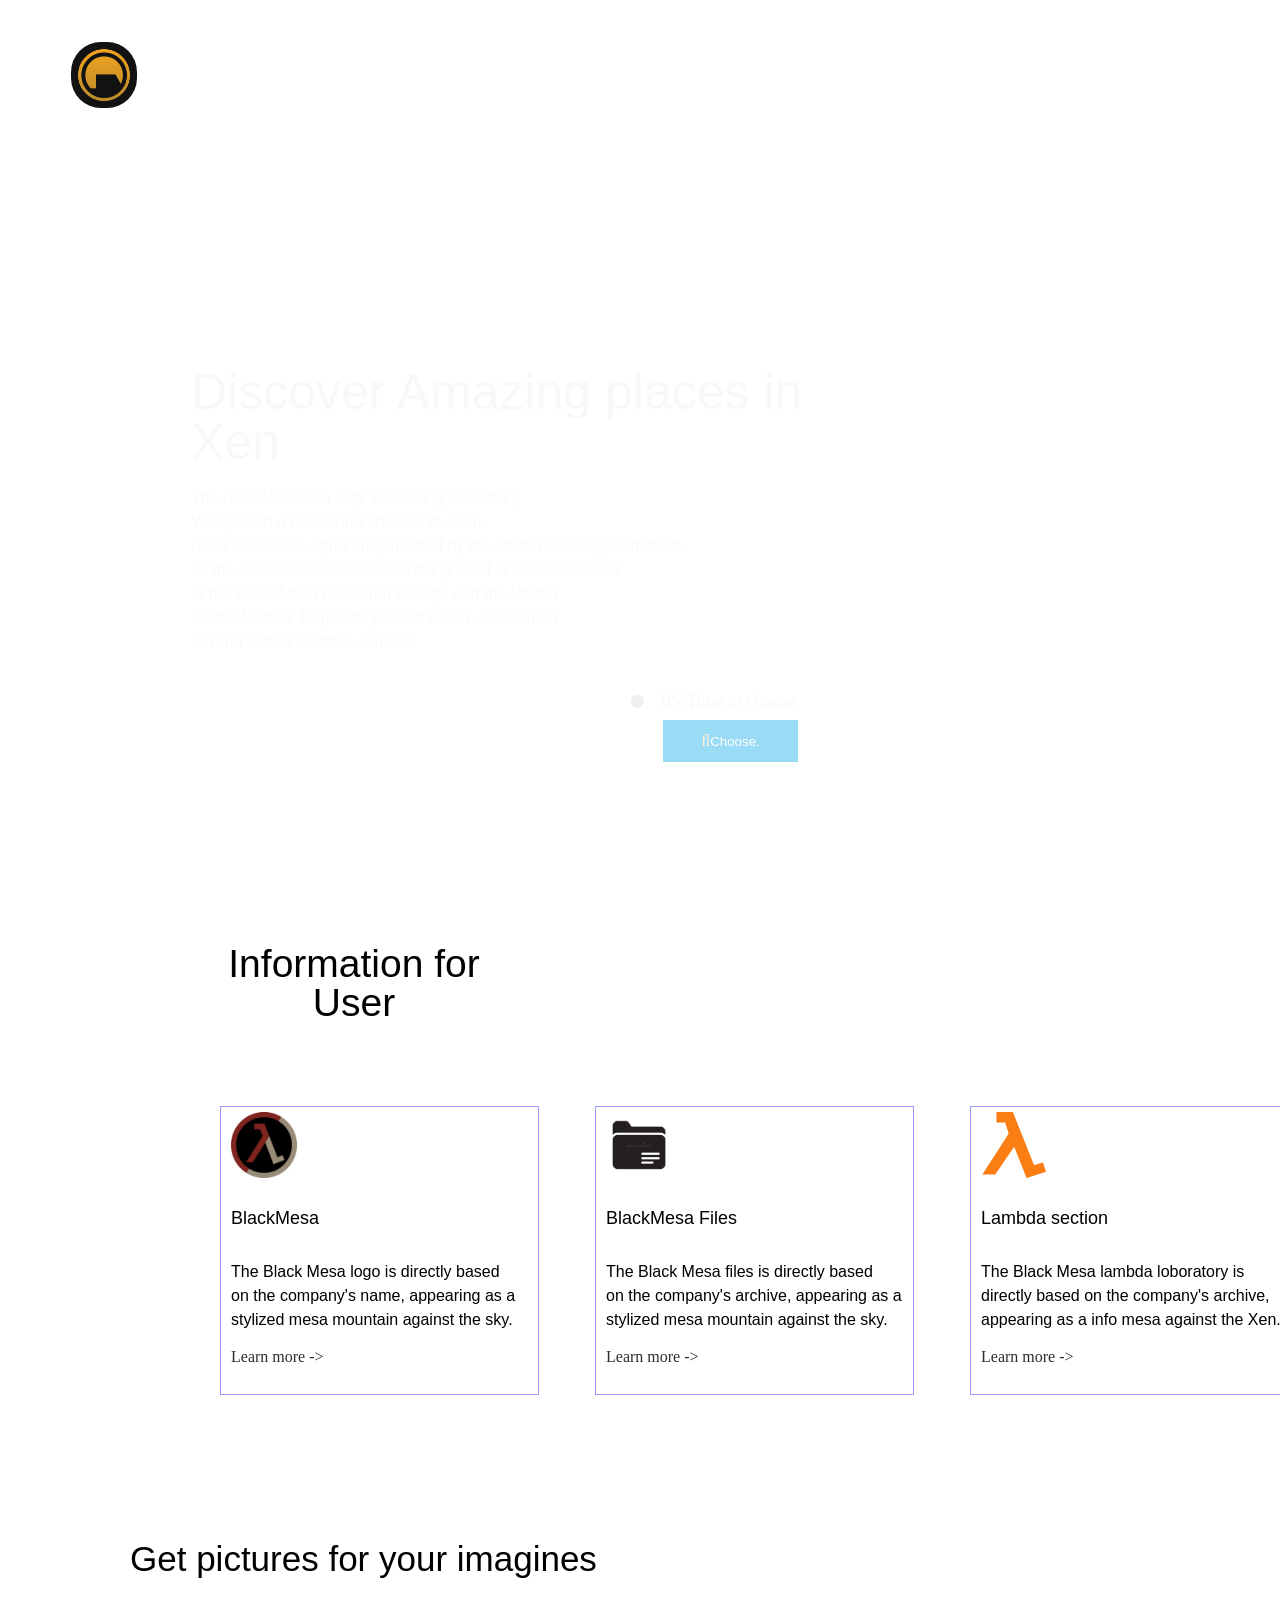
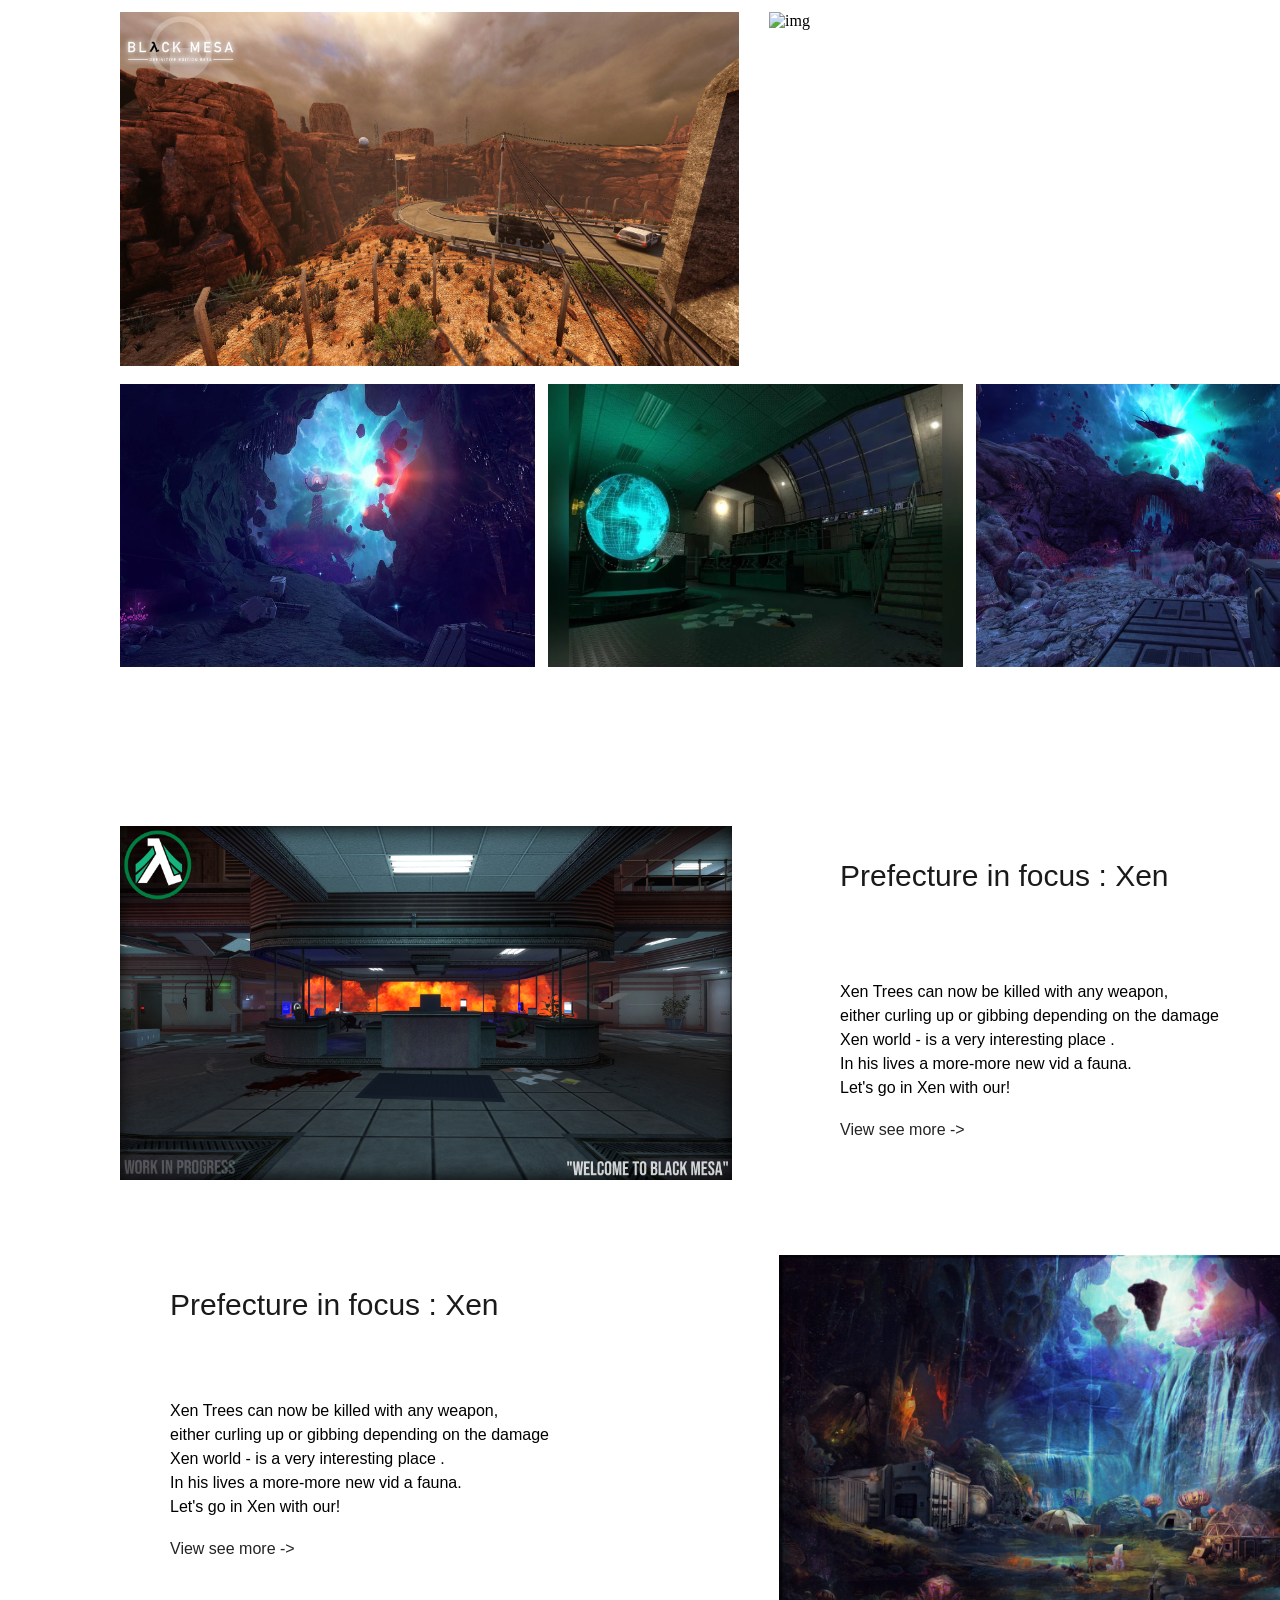
==== index.html @ 0fa14264 "Update index.html" ====
<!DOCTYPE html>
<html lang="en">
<head>
    <base href="index.html">
    <link rel="stylesheet" href="./css/stylee.css">
    <meta charset="UTF-8">
    <meta name="viewport" content="width=device-width, initial-scale=1.0">
    <link rel="icon" href="./img/mesa_icon.ico" type="image/x-icon">
    <link rel="stylesheet" href="./javascript/blackMesa.js">
    <title>BlackMesa</title>
</head>
<body>
    <header class="first_block">
        <div class="top_menu"><!--Top menu container-->
            <img src="./img/mesa_icon.ico" alt="" class="logo_top">
            <a href="#Next_str" class="next_str_1">Articles</a>
            <a href="#Next_str" class="next_str_1">Incedents</a>
            <a href="#Next_str" class="next_str_1">Projects</a>
            <a href="#Next_str" class="next_str_1">Process</a>
        </div>
        <div class="central_text">
            <p class="text_central">Discover Amazing places in<br> Xen<wbr></p>
        </div>
        <div class="pod_text">
            <p class="text_pod">The BlackMesa is a very interesting laboratory.<br>We opened a new world, this world - Xen<br>
            Black Mesa was apparently helmed by the United States government,<br>
             as the Great Seal was seen on the ground of several lobbies<br>
              of the Black Mesa Research Facility, and the United<br>
               States Nuclear Regulatory Commission, as seen on<br>
                several com-link status screens.</p>
        </div>
        <div class="text_search">
            <p class="search_text">It's Time to choose</p>
            <button class="circle" onclick="userChoose()"></button>
        </div>
        <div class="search">
            <form>
            <input type="text" placeholder="Search on BlackMesa...">
            <button type="submit" class="butt">Choose.</button>
            </form>
        </div>
<!--        <button id="openBtn">BM.library</button>
<dialog id="favDialog">
  <form method="dialog">
    <p><label>Password: <input type="text"></label></p>
    <button>Close</button>
  </form>
</dialog>-->
    </header>
    <section class="card">
        <p id="Head_cards">Information for User</p>
        <div class="cards_row">
            <div class="card_1">
                <img src="./img/card_icon_1.jpg" alt="img" class="card_icon_1">
                <h4 class="h4_card">BlackMesa</h4>
                <p class="text_card_1">The Black Mesa logo is directly based<br>
                    on the company's name, appearing as a stylized mesa
                    mountain against the sky.</p>
                    <a href="#discription" class="info_card">Learn more -> </a>
            </div>
               <div class="card_1">
                <img src="./img/card_icon_2.jpg" alt="img" class="card_icon_1">
                <h4 class="h4_card">BlackMesa Files</h4>
                <p class="text_card_1">The Black Mesa files is directly based<br>
                    on the company's archive, appearing as a stylized mesa
                    mountain against the sky.</p>
                    <a href="#next_str_2" class="info_card">Learn more -> </a>
               </div>
                     <div class="card_1">
                        <img src="./img/card_lambda_2.svg" alt="img" class="card_icon_1">
                <h4 class="h4_card">Lambda section</h4>
                <p class="text_card_1">The Black Mesa lambda loboratory is directly based
                    on the company's archive, <br>appearing as a info mesa
                     against the Xen.</p>
                     <a href="#galery_blackmesa" class="info_card">Learn more -> </a>
            </div>
        </div>
    </section>
    <section id="galery_blackmesa">
        <p class="head_galery">Get pictures for your imagines</p>
        <a href="#more" class="see_more">See more -></a>
        <div class="img_head">
            <img src="./img/galery_black_1.jpg" alt="img" class="hed_img">
            <img src="./img/galery_black_mesa_3.jpg" alt="img" class="hed_img">
        </div>
        <div class="bottom_img">
            <img src="./img/galery_xen.jpg" alt="img" class="bott_img">
                <img src="./img/galery_mesa_2.jpg" alt="img" class="bott_img">
                    <img src="./img/galery_xen_3.jpg" alt="img" class="bott_img">
        </div>
    </section>
    <section id="discription">
        <div class="head_discr">
            <img src="./img/discr_pict.jpg" alt="img" class="discr_pict">
            <div class="disr_head">
                <p class="head_head">Prefecture in focus : Xen</p>
                <p class="discription">Xen Trees can now be killed with any weapon,<br> either curling up or gibbing depending on the damage<br>Xen  world - is a  very interesting place .<br>In his  lives a more-more  new vid a fauna.<br>Let's go in Xen with our!</p>
                <a href="" class="view_img">View see more -></a>
            </div>
        </div>
        <div class="discr_bot">
                <div class="disr_head">
                <p class="head_head_2">Prefecture in focus : Xen</p>
                <p class="discription_2">Xen Trees can now be killed with any weapon,<br> either curling up or gibbing depending on the damage<br>Xen  world - is a  very interesting place .<br>In his  lives a more-more  new vid a fauna.<br>Let's go in Xen with our!</p>
                <a href="" class="view_img_2">View see more -></a>
            </div>
            <img src="./img/discr_bottom.jpg" alt="img" class="discr_pict">
            </div>
    </section>
   <!-- <script>
  const dialog = document.getElementById('favDialog');
  document.getElementById('openBtn').onclick = () => dialog.showModal();
</script>-->
</body>

</html>
---- css/stylee.css ----
/*html{
    max-width: 1440px;
    max-height: 962px;
}*/
html{     /*Эта конструкция ниже очень важна и всегда одинакова, всегда ее нужно писать*/
    box-sizing: border-box;
    scroll-behavior: smooth;
}
body{
    max-width: 1500px;
    max-height: 962px;
    margin: 0px auto;
    scroll-behavior: smooth;
}
.first_block{
    background-image: url(/html/img/black_mesa_2.jpg);
    background-size: 120% ;
    background-position:center ;
    min-width: /*1500px*/100%;
    min-height: 962px;
    margin: 0 auto;
    padding: 0 auto;
}
.top_menu{
    min-width: 1060px;
    max-width: 1060px;
    min-height: 31px;
    max-height: 1060px;
    padding-top: 56px;
    padding-left: 191px;
    display: grid;
    grid-template-columns: repeat(6, 1fr);
    gap: 0.1px;
}
.next_str_1{
    position: relative;
    left: 380px;
    width: 10px;
    height: 24px;
    font: Lato;
    font-weight: 400;
    font-size: 18px;
    line-height: 24px;
    letter-spacing: 0px;
    font-family: Arial, Helvetica, sans-serif;
    color: white;
    text-decoration: none;
    display: inline-block;  
    transition: transform 0.3s ease;
}
.next_str_1:hover{
    transform: scale(1.2);
    font-size: 20px;
}
.logo_top{
    width: 66px;
    height: 66px;
    position: relative;
    right:120px;
    bottom: 14px;
    border-radius: 30px;
    display: inline-block;  
    transition: transform 0.3s ease;
}
.logo_top:hover{
    width: 66px;
    height: 66px;
    border-radius: 30px;
    display: inline-block;
    transform: scale(1.2);
}
.central_text{
    max-width: 619px;
    max-height: 121px;
    min-width: 619px;
    min-height: 121px;
    padding-left: 191px;
    text-align: left;
    padding-top: 195px;
}
.text_central{
    font-family: Arial, Helvetica, sans-serif;
    color: rgba(245, 245, 245, 0.705);
    font-weight: 500;
    font-size: 50px;
    line-height: 100%;
    letter-spacing: 0px;
}
.pod_text{
    max-width: 546px;
    max-height: 72px;
    min-width: 546px;
    min-height: 72px;
    padding-left: 191px;
    padding-top: 32px;
    text-align: left;
}
.text_pod{
    font-family: Arial, Helvetica, sans-serif;
    color: rgba(245, 245, 245, 0.534);
    font-weight: 400px;
    font-size: 16px;
    line-height: 24px;
    letter-spacing: 0px;
}
.text_search{
    max-width: 297px;
    max-height: 49px;
    min-width: 297px;
    min-height: 49px;
    padding-left: 580px;
    padding-top: 169px;
}
.search_text{
    color: rgba(245, 245, 245, 0.747);
    font-family: Cambria, Cochin, Georgia, Times, 'Times New Roman', serif;
    font-size: 18px;
    line-height: 24px;
    letter-spacing: 0px;
    text-align: center;
    bottom: 40px;
    position: relative;
}
.circle{
    width: 15px;
    height: 15px;
    border: solid 0.1px;
    border-radius:50% ;
    border-color: white;
    text-align: left;
    position: relative;
    z-index: 0;
    bottom: 78px;
    left: 50px;
}

.search{
    max-width: 200px;
    max-height: 68px;
    min-height: 68px;
    min-width: 200px;
    position: relative;
    padding-left:627px;
    bottom: 40px;
}




form {
  position: relative;
  width: 171px;
  height: 58px;
}
input {
  height: 42px;
  width: 0;
  padding: 0 42px 0 15px;
  border: none;
  border-bottom: 2px solid transparent;
  outline: none;
  background: transparent;
  transition: .4s cubic-bezier(0, 0.8, 0, 1);
  position: absolute;
  top: 0;
  right: 40px;
  z-index: 2;
}
input:focus {
  margin-right: 95px;
  width: 300px;
  z-index: 1;
  border-bottom: 2px solid #F9F0DA;
  background-color: rgba(255, 255, 255, 0.74);
  box-shadow: 0px 8px 16px 0px rgba(0, 1, 59, 0.664);
}
.butt{
  background: #00a4e565;
  border: none;
  height: 42px;
  width: 135px;
  position: absolute;
  top: 0;
  right: 0;
  cursor: pointer;
  color: white;
  font-weight: 200;
}
.butt:before {
  content: "\f002";
  font-family: FontAwesome;
  font-size: 16px;
  color: #F9F0DA;
}
.card{
    max-width: 1262px;
    max-height: 655px;
    min-width: 1262px;
    min-height: 655px;
    position: relative;
    z-index: 1;
    bottom: 150px;
    left: 120px;
    background-color:white;
}
#Head_cards{
    max-width: 270px;
    max-height: 42px;
    min-width: 270px;
    min-height: 42px;
    color: black;
    padding-top: 93px;
    padding-left: 99px;
    font-family:Arial, Helvetica, sans-serif;
    font-weight: 500;
    font-size: 39px;
    line-height: 100%;
    letter-spacing: 0px;
    text-align: center;
}
.cards_row{
    max-width: 1062px;
    max-height: 287px;
    min-width: 1062px;
    min-height: 287px;
    background-color: white;
    margin-top: 120px;
    margin-left: 100px;
    display: grid;
    grid-template-columns: repeat(3, 1fr);
    gap: 56px;
}
.card_1{
    border: solid 1px rgba(0, 0, 255, 0.397);
    max-width: 317px;
    max-height: 287px;
    min-width: 317px;
    min-height: 287px;
    background-color:rgba(255, 255, 255, 0.89);
}
.card_icon_1{
    max-width: 66px;
    max-height: 66px;
    min-width: 66px;
    min-height: 66px;
    padding-left: 10px;
    padding-top: 5px;
}
.h4_card{
    max-width: 154px;
    max-height: 24px;
    min-width: 154px;
    min-height: 24px;
    font-family: 'Lucida Sans', 'Lucida Sans Regular', 'Lucida Grande', 'Lucida Sans Unicode', Geneva, Verdana, sans-serif;
    font-weight: 500;
    padding-left: 10px;
    font-size: 18px;
    line-height: 24px;
    letter-spacing: 0px;
}
.text_card_1{
    max-width: 317px;
    max-height: 72px;
    padding-top: 6px;
    padding-left: 10px;
    font-family: Arial, Helvetica, sans-serif;
    font-weight: 400;
    font-size: 16px;
    line-height: 24px;
    letter-spacing: 0px;
}
.info_card{
    text-decoration: none;
    max-width: 102px;
    max-height: 24px;
    min-width: 102px;
    min-height: 24px;
    padding-left: 10px;
    color: rgba(0, 0, 0, 0.822);
}
#galery_blackmesa{
    max-width: 1264px;
    max-height: 735px;
    min-width: 1264px;
    min-height: 735px;
    background-color: white;
    margin-left: 120px;
    position: relative;
    bottom: 160px;
}
.head_galery{
    padding-top: 10px;
    padding-left: 10px;
    max-width: 857px;
    max-height: 42px;
    min-width: 457px;
    min-height: 42px;
    font-family: Arial, Helvetica, sans-serif;
    font-weight: 500;
    font-size: 35px;
    line-height: 100%;
    letter-spacing: 0px;
}
.see_more{
    padding-left: 1170px;
    position: relative;
    bottom: 60px;
    text-decoration: none;
    color: rgb(43, 43, 43);
    max-width: 131px;
    min-height: 24px;
    max-height: 24px;
    min-width: 131px;
    font-family: 'Lucida Sans', 'Lucida Sans Regular', 'Lucida Grande', 'Lucida Sans Unicode', Geneva, Verdana, sans-serif;
    font-weight: 400;
    font-size: 16px;
    line-height: 24px;
    letter-spacing: 0px;
}
.img_head{
    position: relative;
    bottom: 30px;
    max-width: 1248px;
    max-height: 354px;
    min-width: 1248px;
    min-height: 354px;
    background-color: white;
    display: grid;
    grid-template-columns: repeat(2, 1fr);
    gap: 30px;
}
.hed_img{
    max-width: 619px;
    max-height: 354px;
    min-width: 619px;
    min-height: 354px;

}
.bottom_img{
    bottom: 12px;
    position: relative;
    max-width: 1248px;
    max-height: 283px;
    min-width: 1248px;
    min-height: 283px;
    background-color: white;
    display: grid;
    grid-template-columns: repeat(3, 1fr);
    gap: 13px;
}
.bott_img{
    max-width: 415px;
    max-height: 283px;
    min-width: 415px;
    min-height: 283px;
}
#discription{
    background-color: white;
    max-width: 1271px;
    max-height: 785px;
    min-width: 1271px;
    min-height: 785px;
    margin-left: 120px;
}
.head_discr{
    max-width: 1271px;
    max-height: 354px;
    min-width: 1224px;
    min-height: 354px;
    background-color: white;
    display: grid;
    grid-template-columns: repeat(2,1fr);
    gap: 108px;
}
.discr_pict{
    max-width: 612px;
    max-height: 354px;
    min-width: 612px;
    min-height: 354px;
}
.discr_head{
    max-width: 612px;
    min-height: 354px;
    max-height: 354px;
    min-width: 612px;
}
.head_head{
    max-width: 357px;
    min-width: 357px;
    max-height: 40px;
    min-height: 40px;
    font-family: Arial, Helvetica, sans-serif;
    font-weight: 500;
    font-size: 30px;
    line-height: 40px;
    letter-spacing: 0px;
    color: rgba(0, 0, 0, 0.897);
}
.discription{
    max-width: 519px;
    min-width: 519px;
    max-height: 72px;
    min-height: 72px;
    font-weight: 400;
    font-family: Arial, Helvetica, sans-serif;
    font-size: 16px;
    line-height: 24px;
    letter-spacing: 0px;
    padding-top: 54px;
}
.view_img{
    position: relative;
    top: 50px;
    text-decoration: none;
    color: rgb(36, 36, 36);
    font-family: 'Lucida Sans', 'Lucida Sans Regular', 'Lucida Grande', 'Lucida Sans Unicode', Geneva, Verdana, sans-serif;
    max-width: 144px;
    max-height: 24px;
    min-width: 144px;
    min-height: 24px;
    font-weight: 400;
    font-size: 16px;
    line-height: 24px;
    letter-spacing: 0px;
}
.discr_bot{
    background-color: white;
    max-width: 1271px;
    max-height: 354px;
    min-width: 1271px;
    min-height: 354px;
    display: grid;
    grid-template-columns: repeat(2,1fr);
    gap: 108px;
    margin-top: 75px;    
}
.head_head_2{
    max-width: 357px;
    min-width: 357px;
    max-height: 40px;
    min-height: 40px;
    font-family: Arial, Helvetica, sans-serif;
    font-weight: 500;
    font-size: 30px;
    line-height: 40px;
    letter-spacing: 0px;
    color: rgba(0, 0, 0, 0.897);
    padding-left: 50px;
}
.discription_2{
    max-width: 519px;
    min-width: 519px;
    max-height: 72px;
    min-height: 72px;
    font-weight: 400;
    font-family: Arial, Helvetica, sans-serif;
    font-size: 16px;
    line-height: 24px;
    letter-spacing: 0px;
    padding-top: 44px;
    position: relative;
    left: 50px;
}
.view_img_2{
    padding-left: 50px;
    position: relative;
    top: 50px;
    text-decoration: none;
    color: rgb(36, 36, 36);
    font-family: 'Lucida Sans', 'Lucida Sans Regular', 'Lucida Grande', 'Lucida Sans Unicode', Geneva, Verdana, sans-serif;
    max-width: 144px;
    max-height: 24px;
    min-width: 144px;
    min-height: 24px;
    font-weight: 400;
    font-size: 16px;
    line-height: 24px;
    letter-spacing: 0px;
}
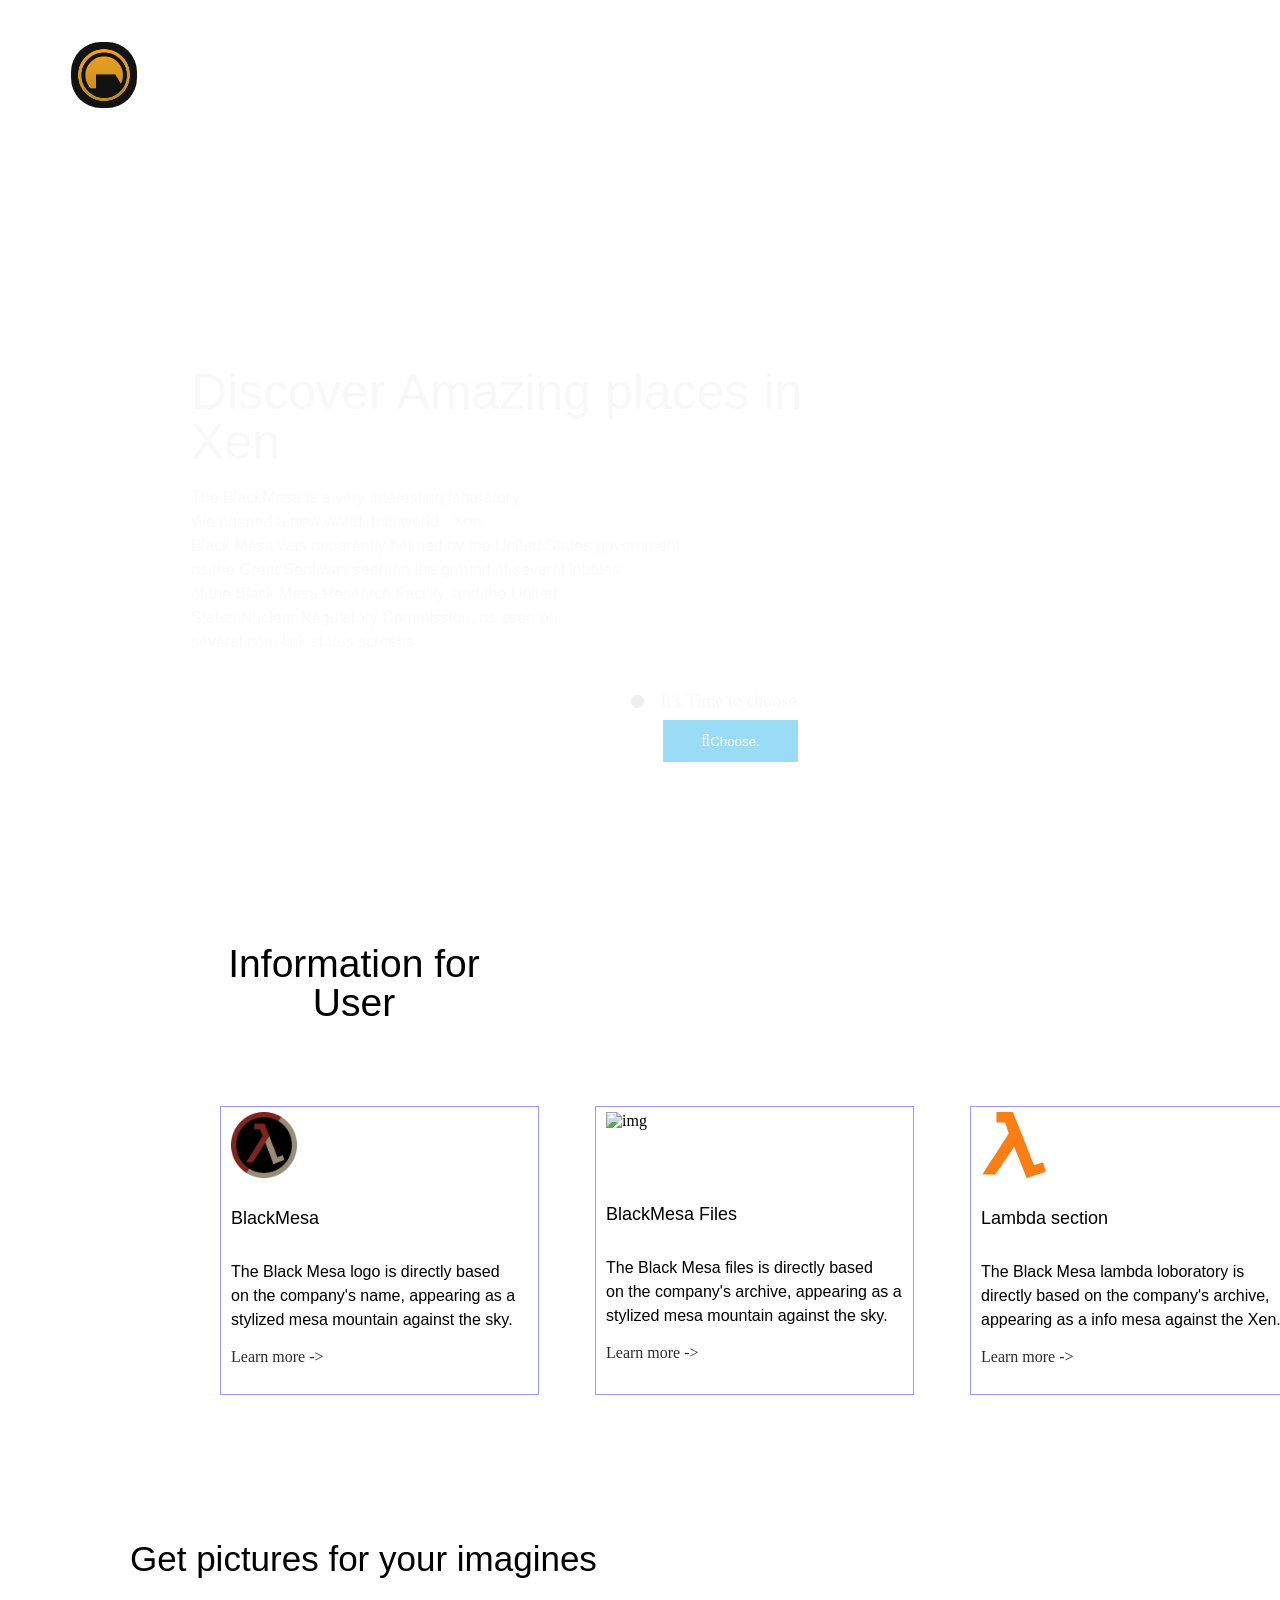
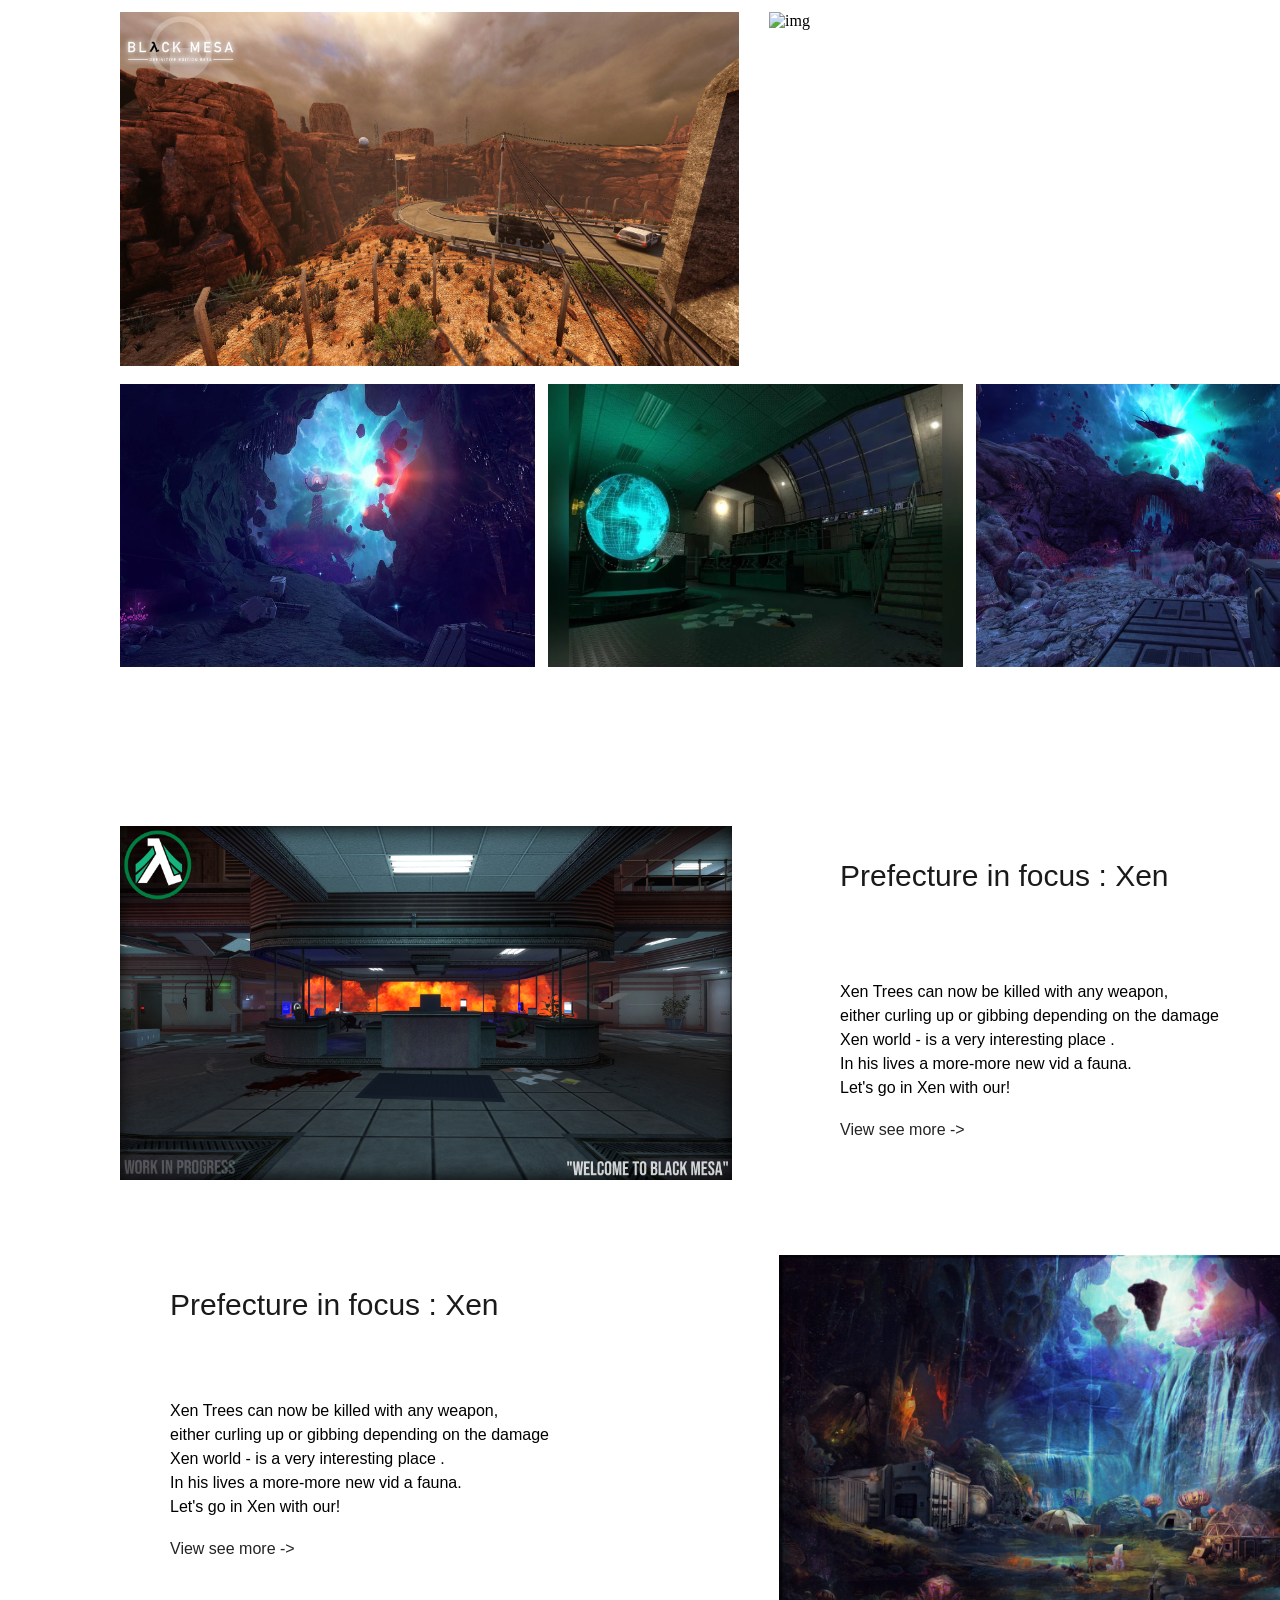
==== commit d25b42c3: "Update index.html" ====
--- a/index.html
+++ b/index.html
@@ -51,7 +51,7 @@
         <p id="Head_cards">Information for User</p>
         <div class="cards_row">
             <div class="card_1">
-                <img src="./img/card_icon_1.jpg" alt="img" class="card_icon_1">
+                <img src="/img/card_icon_1.jpg" alt="img" class="card_icon_1">
                 <h4 class="h4_card">BlackMesa</h4>
                 <p class="text_card_1">The Black Mesa logo is directly based<br>
                     on the company's name, appearing as a stylized mesa
@@ -59,7 +59,7 @@
                     <a href="#discription" class="info_card">Learn more -> </a>
             </div>
                <div class="card_1">
-                <img src="./img/card_icon_2.jpg" alt="img" class="card_icon_1">
+                <img src="./card_icon_2.jpg" alt="img" class="card_icon_1">
                 <h4 class="h4_card">BlackMesa Files</h4>
                 <p class="text_card_1">The Black Mesa files is directly based<br>
                     on the company's archive, appearing as a stylized mesa
@@ -114,3 +114,5 @@
 </body>
 
 </html>
+
+
--- a/css/stylee.css
+++ b/css/stylee.css
@@ -13,7 +13,7 @@
     scroll-behavior: smooth;
 }
 .first_block{
-    background-image: url(/html/img/black_mesa_2.jpg);
+    background-image: url(./img/black_mesa_2.jpg);
     background-size: 120% ;
     background-position:center ;
     min-width: /*1500px*/100%;
@@ -476,4 +476,5 @@
     font-size: 16px;
     line-height: 24px;
     letter-spacing: 0px;
-}+
+}
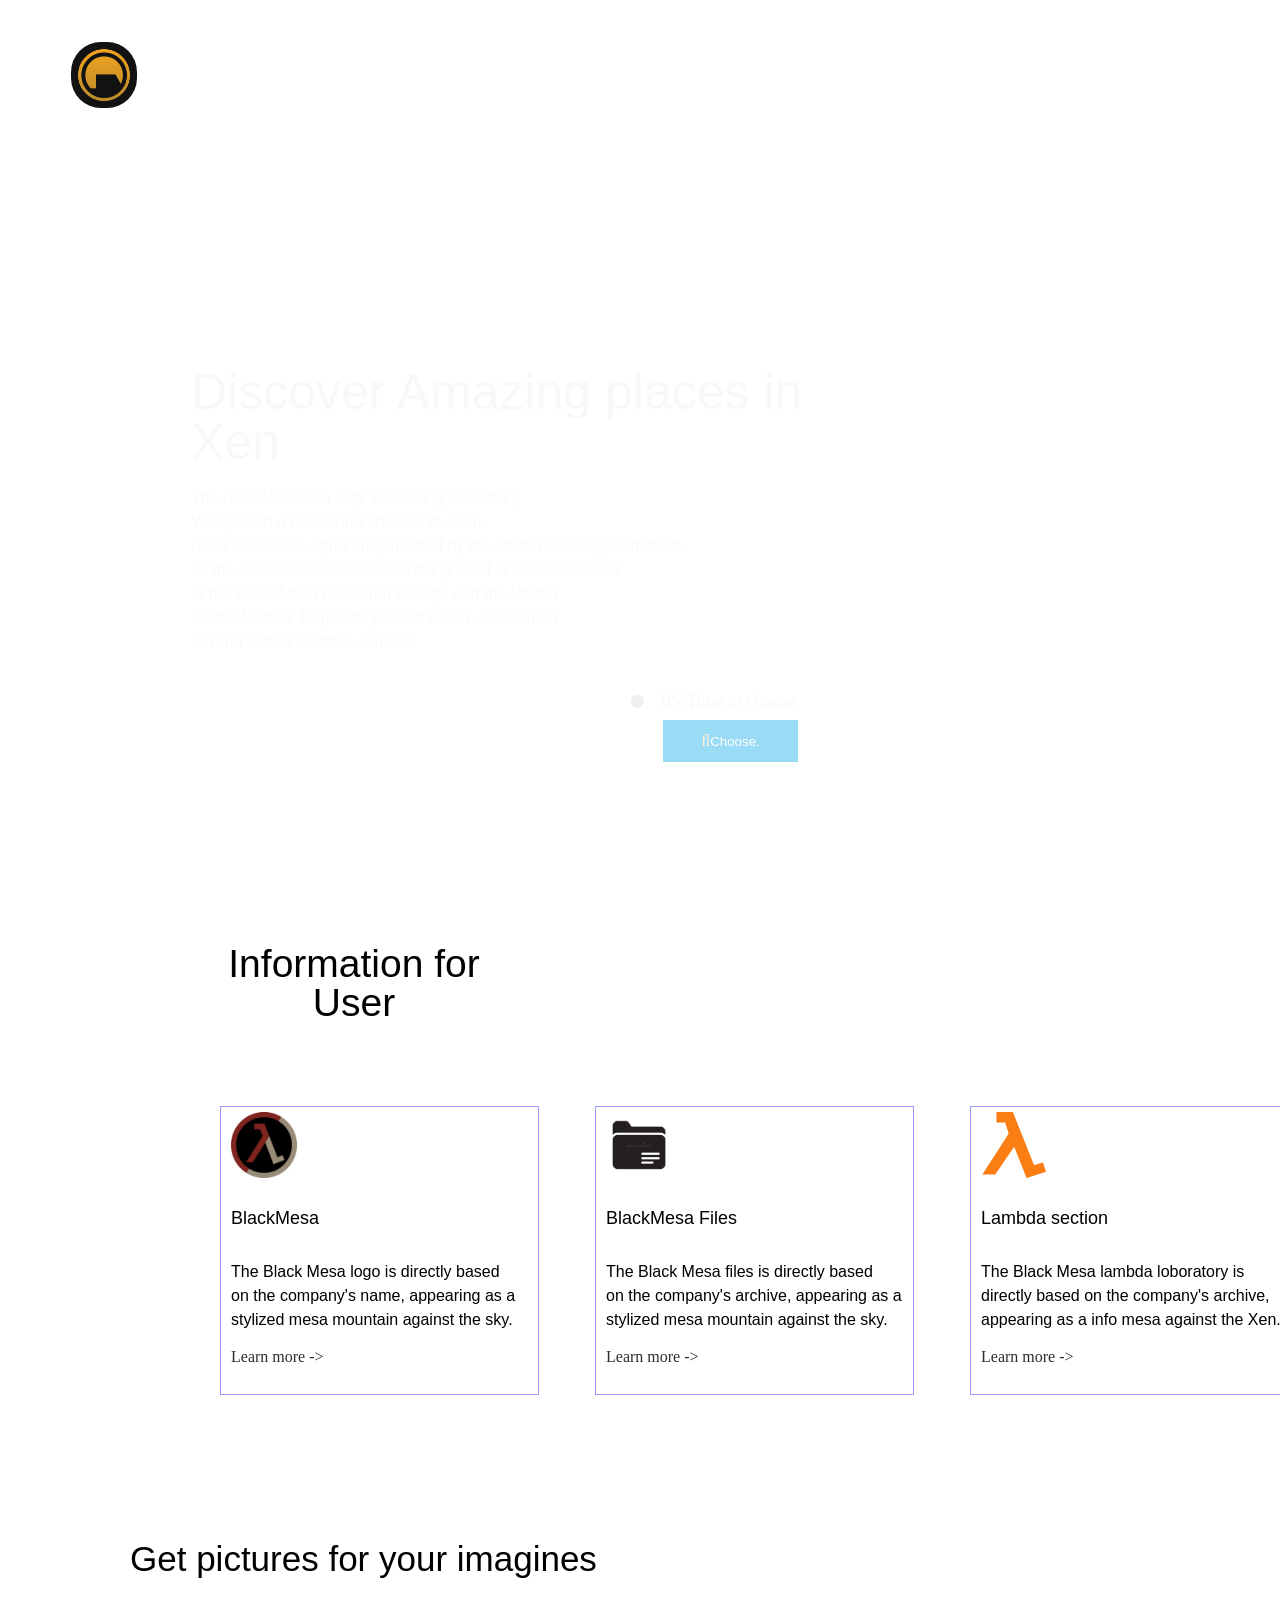
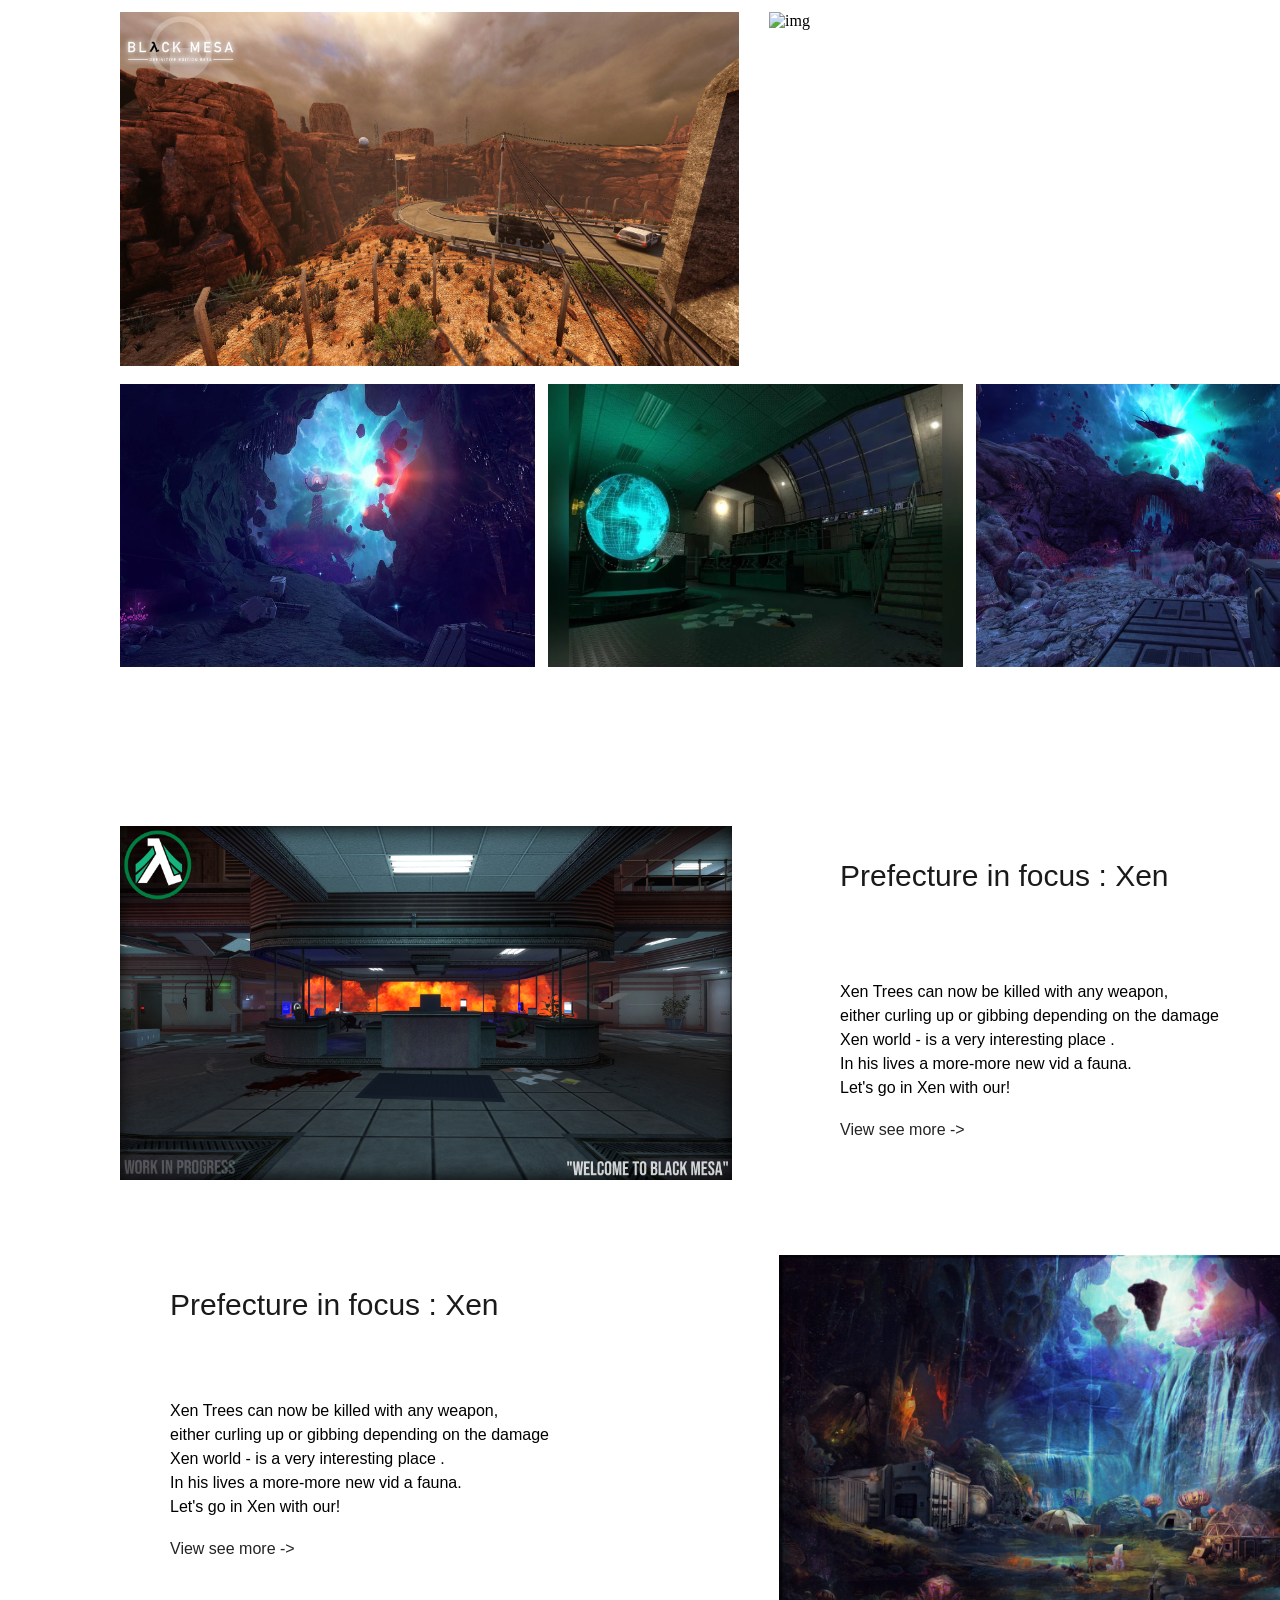
==== commit a9ce7584: "Update index.html" ====
--- a/index.html
+++ b/index.html
@@ -51,7 +51,7 @@
         <p id="Head_cards">Information for User</p>
         <div class="cards_row">
             <div class="card_1">
-                <img src="/img/card_icon_1.jpg" alt="img" class="card_icon_1">
+                <img src="./img/card_icon_1.jpg" alt="img" class="card_icon_1">
                 <h4 class="h4_card">BlackMesa</h4>
                 <p class="text_card_1">The Black Mesa logo is directly based<br>
                     on the company's name, appearing as a stylized mesa
@@ -59,7 +59,7 @@
                     <a href="#discription" class="info_card">Learn more -> </a>
             </div>
                <div class="card_1">
-                <img src="./card_icon_2.jpg" alt="img" class="card_icon_1">
+                <img src="./img/card_icon_2.jpg" alt="img" class="card_icon_1">
                 <h4 class="h4_card">BlackMesa Files</h4>
                 <p class="text_card_1">The Black Mesa files is directly based<br>
                     on the company's archive, appearing as a stylized mesa
@@ -116,3 +116,4 @@
 </html>
 
 
+
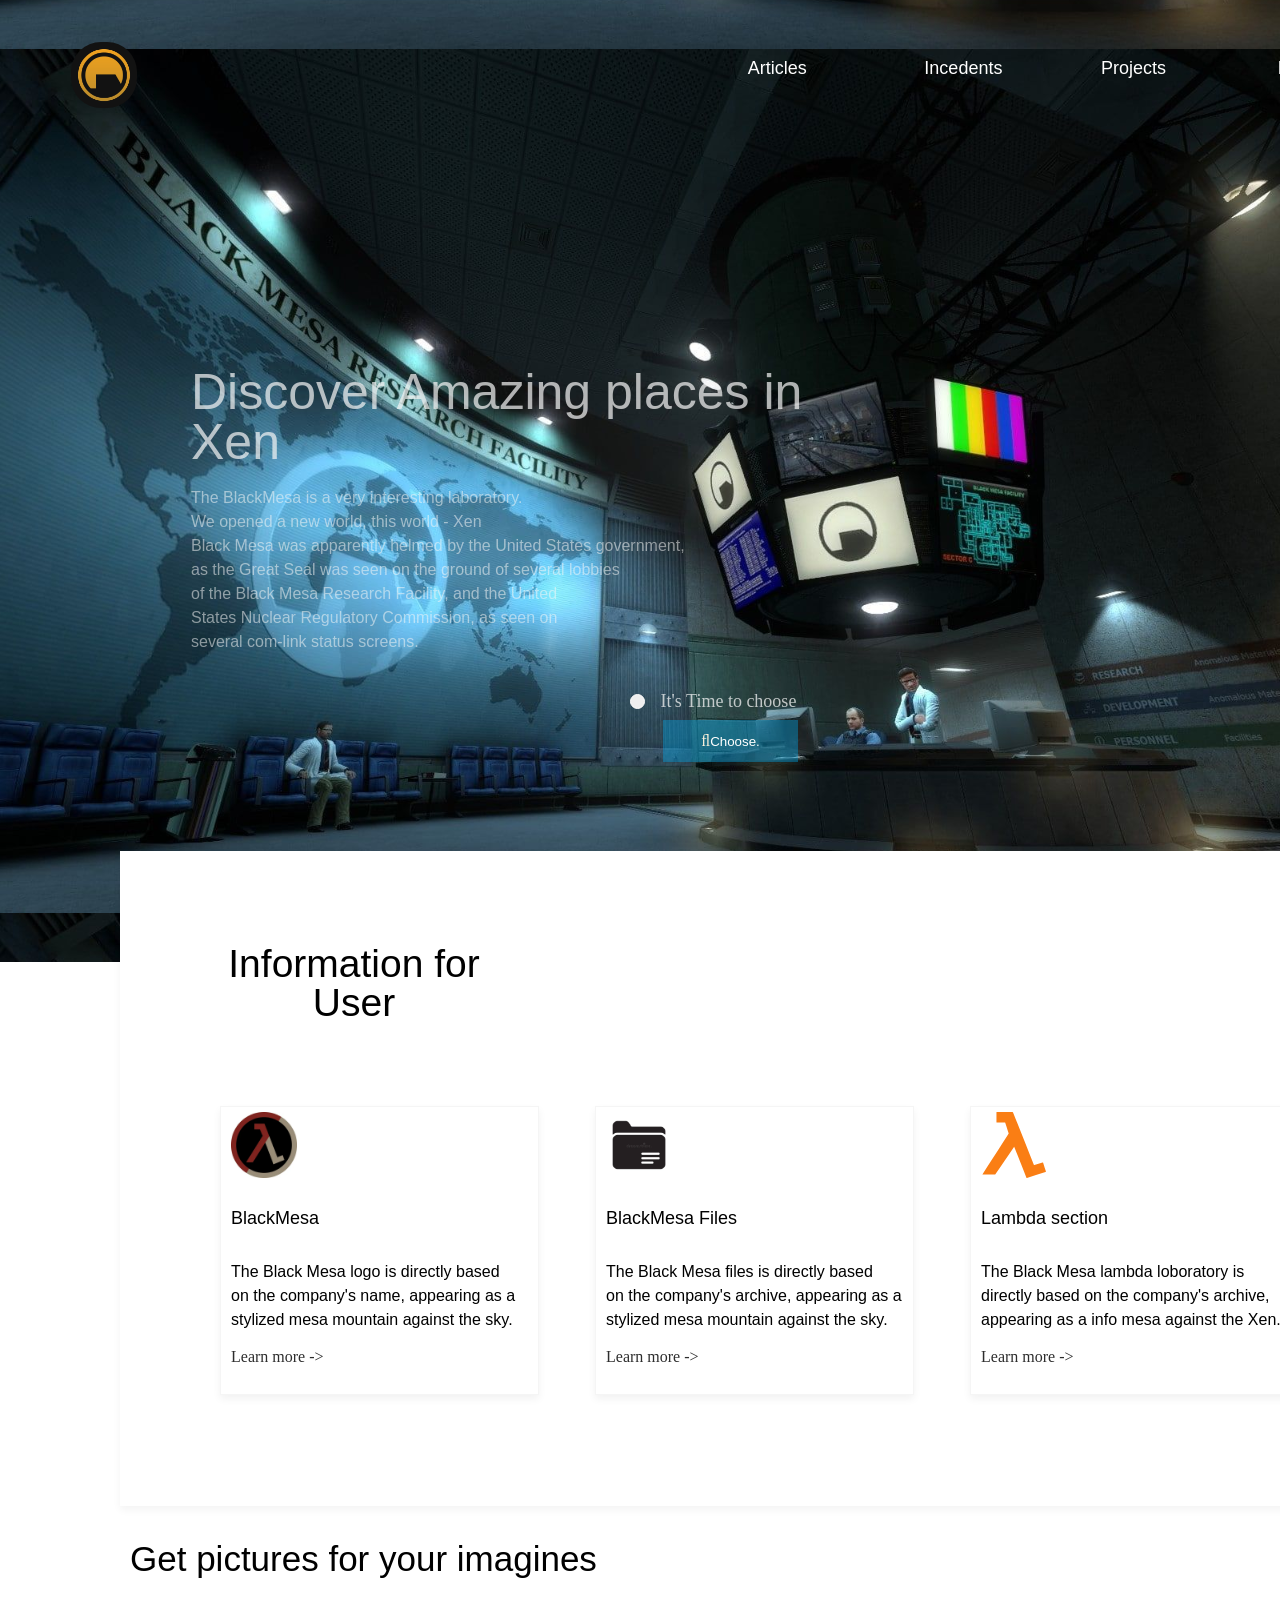
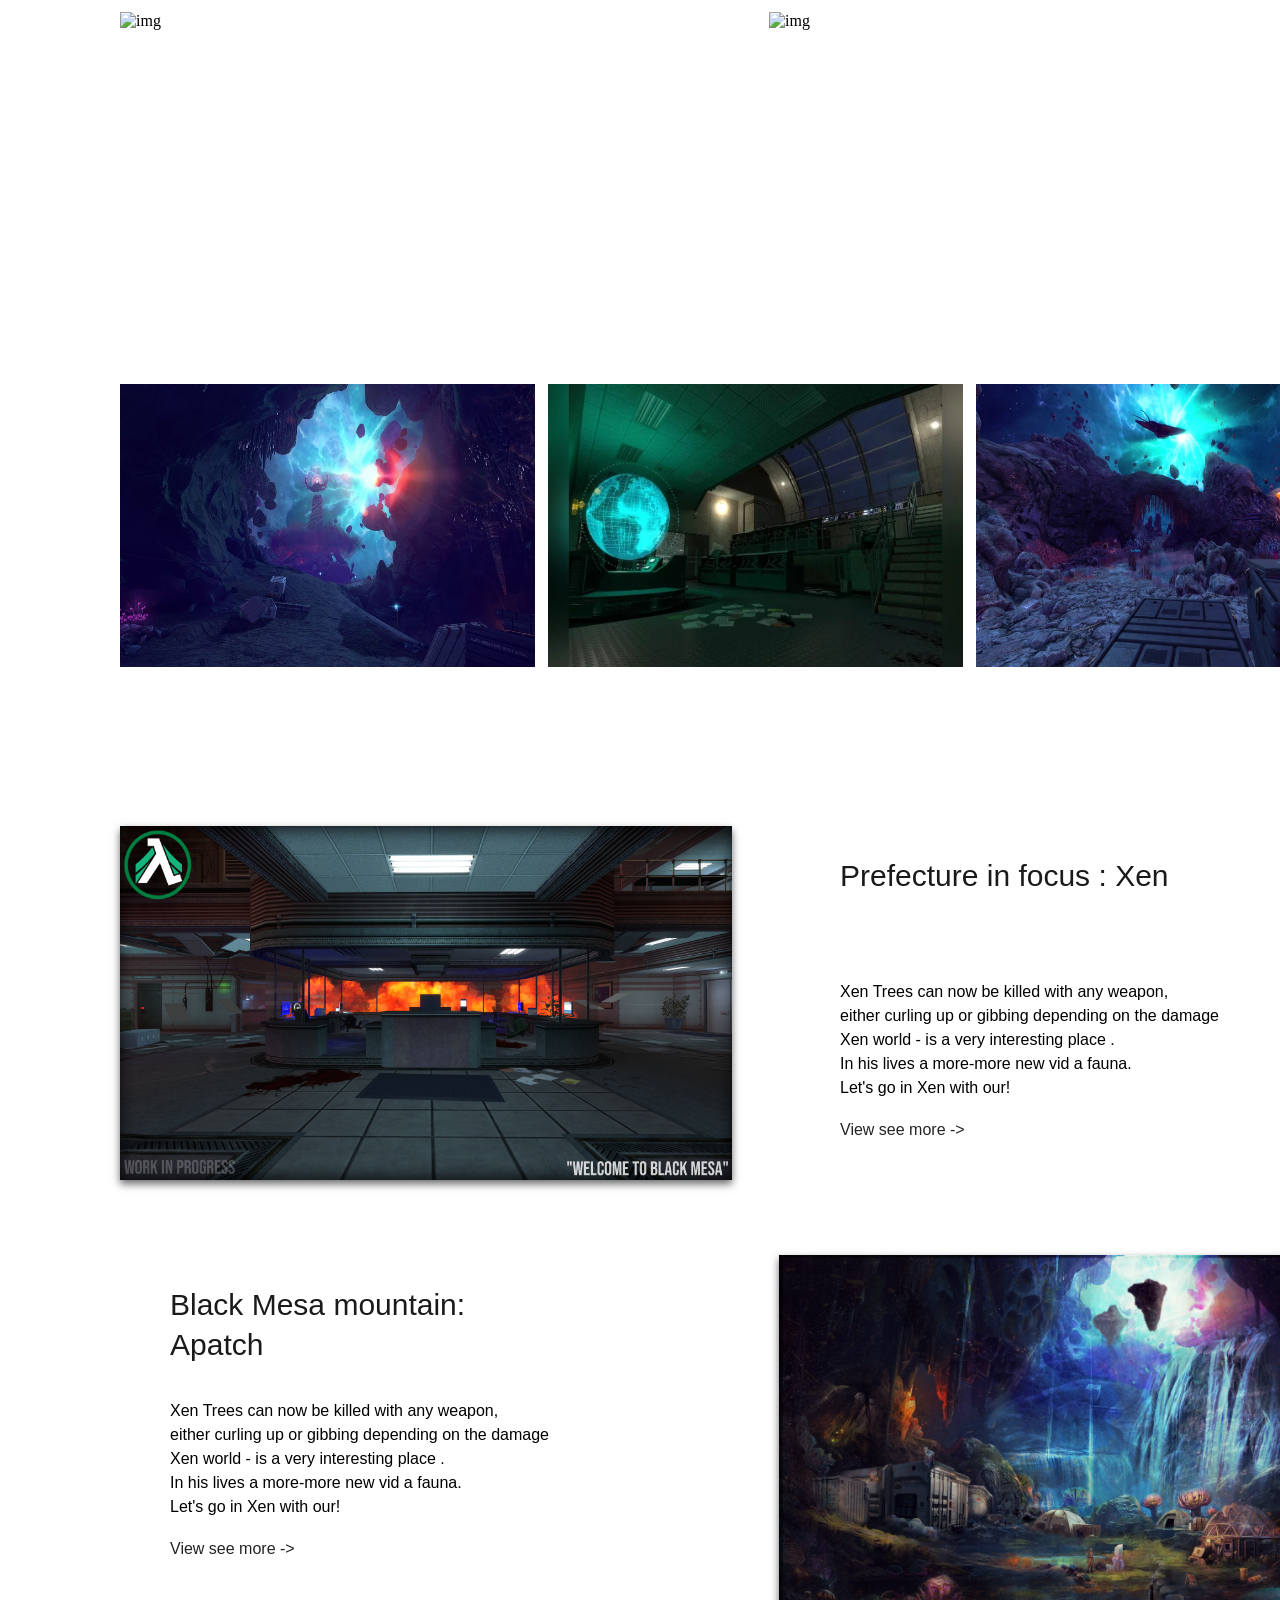
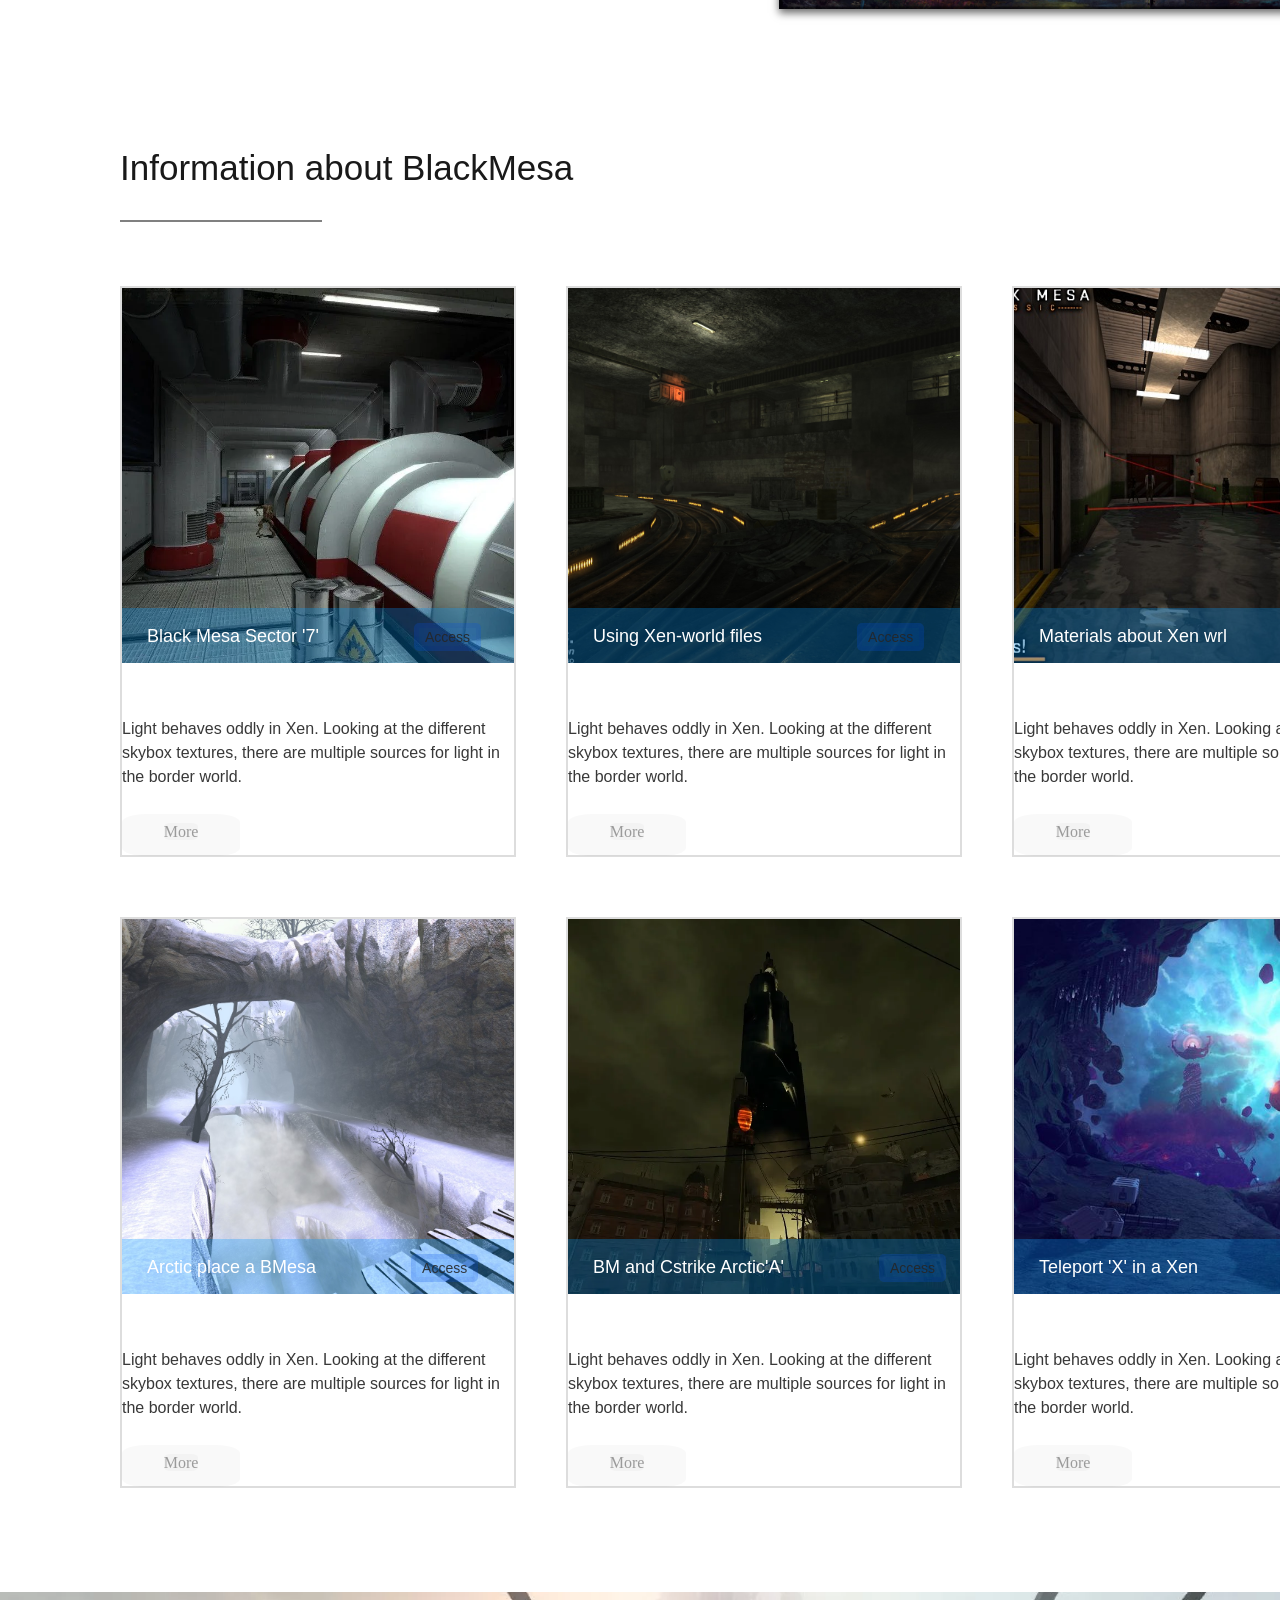
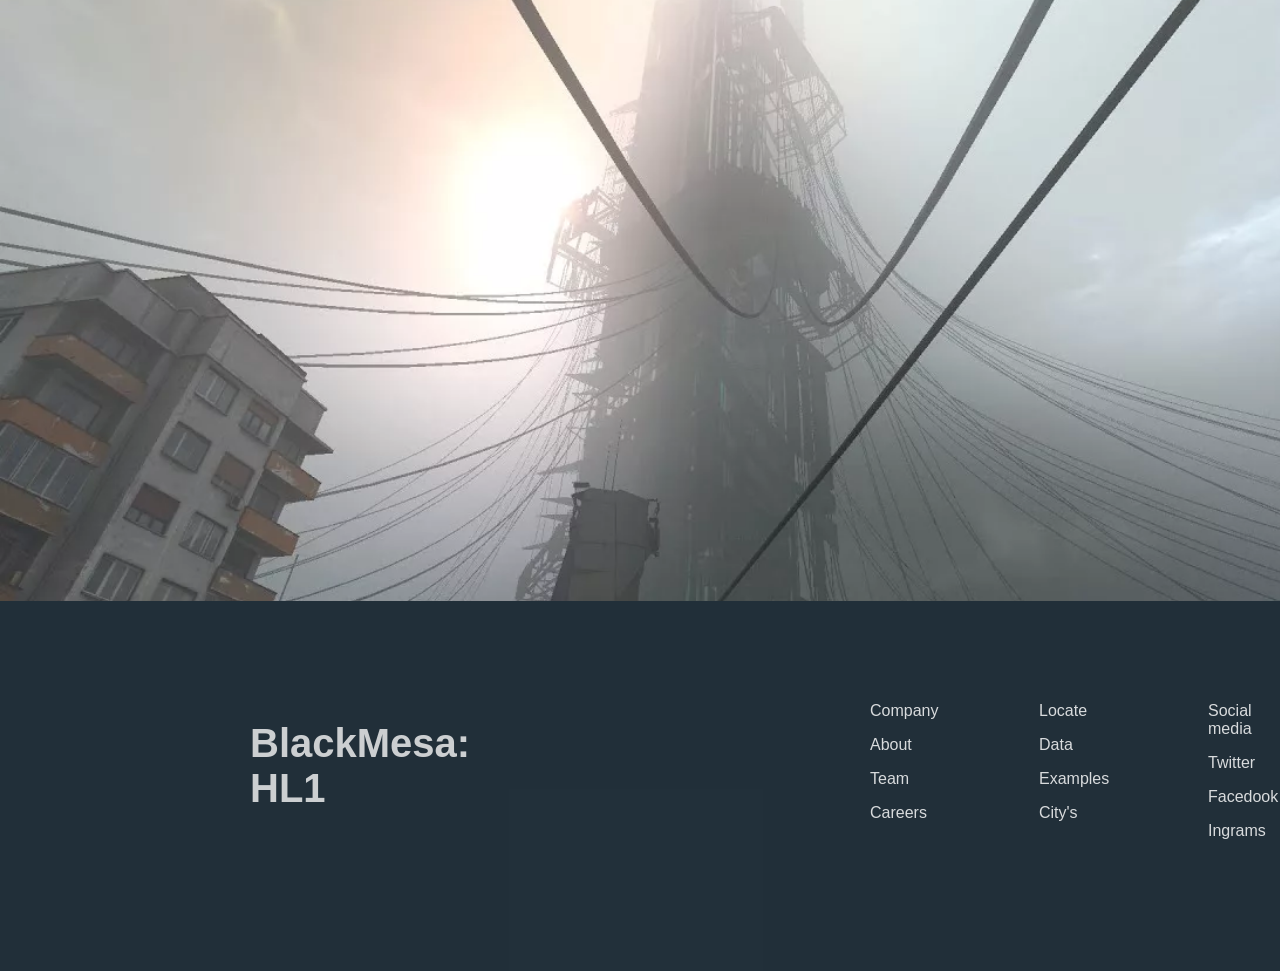
==== commit 5b289d57: "Update and rename indexx.html to index.html" ====
--- a/index.html
+++ b/index.html
@@ -1,7 +1,7 @@
 <!DOCTYPE html>
 <html lang="en">
 <head>
-    <base href="index.html">
+    <base href="indexx.html">
     <link rel="stylesheet" href="./css/stylee.css">
     <meta charset="UTF-8">
     <meta name="viewport" content="width=device-width, initial-scale=1.0">
@@ -13,7 +13,7 @@
     <header class="first_block">
         <div class="top_menu"><!--Top menu container-->
             <img src="./img/mesa_icon.ico" alt="" class="logo_top">
-            <a href="#Next_str" class="next_str_1">Articles</a>
+            <a href="articles.html" class="next_str_1">Articles</a>
             <a href="#Next_str" class="next_str_1">Incedents</a>
             <a href="#Next_str" class="next_str_1">Projects</a>
             <a href="#Next_str" class="next_str_1">Process</a>
@@ -35,7 +35,7 @@
         </div>
         <div class="search">
             <form>
-            <input type="text" placeholder="Search on BlackMesa...">
+            <input type="text" placeholder="Search on BlackMesa..." class="input">
             <button type="submit" class="butt">Choose.</button>
             </form>
         </div>
@@ -64,7 +64,7 @@
                 <p class="text_card_1">The Black Mesa files is directly based<br>
                     on the company's archive, appearing as a stylized mesa
                     mountain against the sky.</p>
-                    <a href="#next_str_2" class="info_card">Learn more -> </a>
+                    <a href="#info" class="info_card">Learn more -> </a>
                </div>
                      <div class="card_1">
                         <img src="./img/card_lambda_2.svg" alt="img" class="card_icon_1">
@@ -72,7 +72,7 @@
                 <p class="text_card_1">The Black Mesa lambda loboratory is directly based
                     on the company's archive, <br>appearing as a info mesa
                      against the Xen.</p>
-                     <a href="#galery_blackmesa" class="info_card">Learn more -> </a>
+                     <a href="#bottom_video" class="info_card">Learn more -> </a>
             </div>
         </div>
     </section>
@@ -80,8 +80,8 @@
         <p class="head_galery">Get pictures for your imagines</p>
         <a href="#more" class="see_more">See more -></a>
         <div class="img_head">
-            <img src="./img/galery_black_1.jpg" alt="img" class="hed_img">
-            <img src="./img/galery_black_mesa_3.jpg" alt="img" class="hed_img">
+            <img src="/html/img/galery_black_1.jpg" alt="img" class="hed_img">
+            <img src="/html/img/galery_black_mesa_3.jpg" alt="img" class="hed_img">
         </div>
         <div class="bottom_img">
             <img src="./img/galery_xen.jpg" alt="img" class="bott_img">
@@ -100,20 +100,173 @@
         </div>
         <div class="discr_bot">
                 <div class="disr_head">
-                <p class="head_head_2">Prefecture in focus : Xen</p>
+                <p class="head_head_2">Black Mesa mountain: Apatch</p>
                 <p class="discription_2">Xen Trees can now be killed with any weapon,<br> either curling up or gibbing depending on the damage<br>Xen  world - is a  very interesting place .<br>In his  lives a more-more  new vid a fauna.<br>Let's go in Xen with our!</p>
                 <a href="" class="view_img_2">View see more -></a>
             </div>
             <img src="./img/discr_bottom.jpg" alt="img" class="discr_pict">
             </div>
     </section>
-   <!-- <script>
+    <section id="info">
+        <p class="head_info">Information about BlackMesa</p>
+        <hr width="200" align="left" color="gray">
+        <div class="cards_info_top">
+            <div class="card_info_1">
+                <div class="img_info">
+                    <div class="discrip_card">
+                         <p class="name_card_inf"> <button id="openBtn">Access</button>
+                            <dialog id="favDialog">
+                                   <form method="dialog" class="form_c">
+                                      <p><label>Password: <input type="password" class="not" placeholder="code"></label></p>
+                                                                        <button><a href="#galery_blackmesa" style="text-decoration: none;color: black;">Next</a></button>
+                                                                        <p>Enter white pole button is exit window<br> code:123</p>
+                                   </form>
+                           </dialog></p>
+                    </div>     
+                    <!---->
+                </div>
+                <p class="pod_img_text">Light behaves oddly in Xen. Looking at the different<br> 
+                    skybox textures, there are multiple sources for light in<br>
+                     the border world.</p>
+                     <div class="img_btn"><a href="" class="img_btn">More</a></div>
+            </div>
+            <div class="card_info_1">
+                <div class="img_info_2">
+                    <div class="discrip_card">
+                         <p class="name_card_inf_2"> <button id="openBtn2">Access</button>
+                            <dialog id="favDialog2">
+                                   <form method="dialog" class="form_c">
+                                      <p><label>Password: <input type="text" class="not"></label></p>
+                                                                        <button><a href="#galery_blackmesa" style="text-decoration: none;color: black;">Next</a></button>
+                                                                        <p>Enter white pole button is exit window<br> code:123</p>
+                                   </form>
+                           </dialog></p>
+                    </div>     
+                </div>
+                <p class="pod_img_text">Light behaves oddly in Xen. Looking at the different<br> 
+                    skybox textures, there are multiple sources for light in<br>
+                     the border world.</p>
+                     <div class="img_btn"><a href="" class="img_btn">More</a></div>
+            </div>
+            <div class="card_info_1">
+                <div class="img_info_3">
+                    <div class="discrip_card">
+                         <p class="name_card_inf_3"> <button id="openBtn3">Access</button>
+                            <dialog id="favDialog3">
+                                   <form method="dialog" class="form_c">
+                                      <p><label>Password: <input type="text" class="not"></label></p>
+                                                                        <button><a href="#galery_blackmesa" style="text-decoration: none;color: black;">Next</a></button>
+                                                                        <p>Enter white pole button is exit window<br> code:123</p>
+                                   </form>
+                           </dialog></p>
+                    </div>     
+                    <!--<button id="openBtn">BM.library</button>-->
+                </div>
+                <p class="pod_img_text">Light behaves oddly in Xen. Looking at the different<br> 
+                    skybox textures, there are multiple sources for light in<br>
+                     the border world.</p>
+                     <div class="img_btn"><a href="" class="img_btn">More</a></div>
+            </div>
+        </div>
+        <div class="cards_info_top">
+            <div class="card_info_1">
+                <div class="img_info_4">
+                    <div class="discrip_card">
+                         <p class="name_card_inf_4"> <button id="openBtn4">Access</button>
+                            <dialog id="favDialo4">
+                                   <form method="dialog" class="form_c">
+                                      <p><label>Password: <input type="text" class="not"></label></p>
+                                                                        <button><a href="#galery_blackmesa" style="text-decoration: none;color: black;">Next</a></button>
+                                                                        <p>Enter white pole button is exit window<br> code:123</p>
+                                   </form>
+                           </dialog></p>
+                    </div>     
+                    <!---->
+                </div>
+                <p class="pod_img_text">Light behaves oddly in Xen. Looking at the different<br> 
+                    skybox textures, there are multiple sources for light in<br>
+                     the border world.</p>
+                     <div class="img_btn"><a href="" class="img_btn">More</a></div>
+            </div>
+            <div class="card_info_1">
+                <div class="img_info_5">
+                    <div class="discrip_card">
+                         <p class="name_card_inf_5"> <button id="openBtn5">Access</button>
+                            <dialog id="favDialog5">
+                                   <form method="dialog" class="form_c">
+                                      <p><label>Password: <input type="text" class="not"></label></p>
+                                                                        <button><a href="#galery_blackmesa" style="text-decoration: none;color: black;">Next</a></button>
+                                                                        <p>Enter white pole button is exit window<br> code:123</p>
+                                   </form>
+                           </dialog></p>
+                    </div>     
+                </div>
+                <p class="pod_img_text">Light behaves oddly in Xen. Looking at the different<br> 
+                    skybox textures, there are multiple sources for light in<br>
+                     the border world.</p>
+                     <div class="img_btn"><a href="" class="img_btn">More</a></div>
+            </div>
+            <div class="card_info_1">
+                <div class="img_info_6">
+                    <div class="discrip_card">
+                         <p class="name_card_inf_6"> <button id="openBtn6">Access</button>
+                            <dialog id="favDialog6">
+                                   <form method="dialog" class="form_c">
+                                      <p><label>Password: <input type="text" class="not"></label></p>
+                                                                        <button><a href="#galery_blackmesa" style="text-decoration: none;color: black;">Next</a></button>
+                                                                        <p>Enter white pole button is exit window<br> code:123</p>
+                                   </form>
+                           </dialog></p>
+                    </div>     
+                    <!--<button id="openBtn">BM.library</button>-->
+                </div>
+                <p class="pod_img_text">Light behaves oddly in Xen. Looking at the different<br> 
+                    skybox textures, there are multiple sources for light in<br>
+                     the border world.</p>
+                     <div class="img_btn"><a href="" class="img_btn">More</a></div>
+            </div>
+        </div>
+    </section>
+    <section id="bottom_video">
+
+    </section>
+    <section id="bottom_head">
+        <p class="left_head">BlackMesa:<br>HL1</p>
+        <div class="right_head">
+            <div class="text_boxbott">
+                <p class="left_bot">Company</p>
+                <p class="left_bot">About</p>
+                <p class="left_bot">Team</p>
+                <p class="left_bot">Careers</p>
+            </div>
+            <div class="text_boxbott">
+                <p class="left_bot">Locate</p>
+                <p class="left_bot">Data</p>
+                <p class="left_bot">Examples</p>
+                <p class="left_bot">City's</p>
+            </div>
+            <div class="text_boxbott">
+                <p class="left_bot">Social media</p>
+                <p class="left_bot">Twitter</p>
+                <p class="left_bot">Facedook</p>
+                <p class="left_bot">Ingrams</p>
+            </div>
+        </div>
+    </section>
+ <script>
   const dialog = document.getElementById('favDialog');
   document.getElementById('openBtn').onclick = () => dialog.showModal();
-</script>-->
+  const dialog2 = document.getElementById('favDialog2');
+  document.getElementById('openBtn2').onclick = () => dialog.showModal();
+  const dialog3 = document.getElementById('favDialog3');
+  document.getElementById('openBtn3').onclick = () => dialog.showModal();
+  const dialog4 = document.getElementById('favDialog4');
+  document.getElementById('openBtn4').onclick = () => dialog.showModal();
+  const dialog5 = document.getElementById('favDialog5');
+  document.getElementById('openBtn5').onclick = () => dialog.showModal();
+  const dialog6 = document.getElementById('favDialog6');
+  document.getElementById('openBtn6').onclick = () => dialog.showModal();
+</script>
 </body>
 
 </html>
-
-
-
--- a/css/stylee.css
+++ b/css/stylee.css
@@ -13,7 +13,7 @@
     scroll-behavior: smooth;
 }
 .first_block{
-    background-image: url(./img/black_mesa_2.jpg);
+    background-image: url('black_mesa_2.jpg');
     background-size: 120% ;
     background-position:center ;
     min-width: /*1500px*/100%;
@@ -51,6 +51,7 @@
 .next_str_1:hover{
     transform: scale(1.2);
     font-size: 20px;
+    text-shadow: 0 4px 4px rgba(0, 140, 255, 0.068);
 }
 .logo_top{
     width: 66px;
@@ -144,15 +145,12 @@
     bottom: 40px;
 }
 
-
-
-
 form {
   position: relative;
   width: 171px;
   height: 58px;
 }
-input {
+.input {
   height: 42px;
   width: 0;
   padding: 0 42px 0 15px;
@@ -166,7 +164,7 @@
   right: 40px;
   z-index: 2;
 }
-input:focus {
+.input:focus {
   margin-right: 95px;
   width: 300px;
   z-index: 1;
@@ -198,6 +196,7 @@
     min-width: 1262px;
     min-height: 655px;
     position: relative;
+    box-shadow: 0 4px 8px rgba(0, 0, 0, 0.048);
     z-index: 1;
     bottom: 150px;
     left: 120px;
@@ -231,7 +230,9 @@
     gap: 56px;
 }
 .card_1{
-    border: solid 1px rgba(0, 0, 255, 0.397);
+    box-shadow: 0 4px 8px rgba(0, 0, 0, 0.055);
+    /*border: solid 1px rgba(0, 0, 255, 0.205);*/
+    border: solid 1px rgba(128, 128, 128, 0.082);
     max-width: 317px;
     max-height: 287px;
     min-width: 317px;
@@ -377,6 +378,7 @@
     max-height: 354px;
     min-width: 612px;
     min-height: 354px;
+    box-shadow: 0 4px 8px rgba(0, 0, 0, 0.589);
 }
 .discr_head{
     max-width: 612px;
@@ -476,5 +478,923 @@
     font-size: 16px;
     line-height: 24px;
     letter-spacing: 0px;
+}
+#info{
+    max-width: 1280px;
+    max-height: 1298px;
+    min-width: 1280px;
+    min-height: 1298px;
+    background-color: white;
+    margin-left: 120px;
+    margin-top: 139px;
+}
+.head_info{
+    font-family:Arial, Helvetica, sans-serif;
+    font-weight: 500;
+    font-size: 35px;
+    line-height: 100%;
+    color: rgba(12, 12, 12, 0.945);
+    max-height: 42px;
+    max-width: 469px;
+    letter-spacing: 0px;
+}
+.cards_info_top{
+    max-width: 1280px;
+    max-height: 567px;
+    min-width: 1280px;
+    min-height: 567px;
+    background-color: white;
+    margin-top: 64px;
+    display: grid;
+    grid-template-columns: repeat(3, 1fr);
+    gap: 50px;
+}
+.card_info_1{
+    border: solid 2px rgba(128, 128, 128, 0.267);
+    max-width: 392px;
+    max-height: 567px;
+    min-width: 392px;
+    min-height: 567px;
+    background-color: white;
+}
+.img_info{
+    max-width: 392px;
+    max-height: 375px;
+    min-width: 392px;
+    min-height: 375px;
+    background-image: url('info_card_one.webp');
+    background-size: 180%;
+    background-position: center;
+    z-index: 0;
+    position: relative;
+    bottom: 18px;
+}
+.img_info_2{
+    max-width: 392px;
+    max-height: 375px;
+    min-width: 392px;
+    min-height: 375px;
+    background-position: center;
+    background-image: url('card_info_two.webp');
+    background-size: 180%;
+    z-index: 0;
+    position: relative;
+    bottom: 18px;
+}
+.img_info_3{
+    max-width: 392px;
+    max-height: 375px;
+    min-width: 392px;
+    min-height: 375px;
+    background-image: url('card_info_three.webp');
+    background-size: 180%;
+    background-position: center;
+    z-index: 0;
+    position: relative;
+    bottom: 18px;
+}
+.img_info_4{
+    max-width: 392px;
+    max-height: 375px;
+    min-width: 392px;
+    min-height: 375px;
+    background-image: url('card_survivor.webp');
+    background-size: 180%;
+    background-position: center;
+    z-index: 0;
+    position: relative;
+    bottom: 18px;
+}
+.img_info_5{
+    max-width: 392px;
+    max-height: 375px;
+    min-width: 392px;
+    min-height: 375px;
+    background-image: url('bottom_bg_one.webp');
+    background-size: 180%;
+    background-position: center;
+    z-index: 0;
+    position: relative;
+    bottom: 18px;
+}
+.img_info_6{
+    max-width: 392px;
+    max-height: 375px;
+    min-width: 392px;
+    min-height: 375px;
+    background-image: url('galery_xen.jpg');
+    background-size: 180%;
+    background-position: center;
+    z-index: 0;
+    position: relative;
+    bottom: 18px;
+}
+.discrip_card{
+    background-color: rgba(0, 153, 255, 0.295);
+    max-width: 392px;
+    max-height: 55px;
+    min-width: 386px;
+    min-height: 55px;
+    position: relative;
+    top: 320px;
+    transition: background-color 0.5s ease;
+}
+.discrip_card:hover{
+    background-color:rgba(0, 153, 255, 0.404) ;
+}
+.name_card_inf{
+    color: white;
+    font-family: Arial, Helvetica, sans-serif;
+    font-weight: 500;
+    font-size: 18px;
+    line-height: 24px;
+    letter-spacing: 0px;
+    padding-left: 25px;
+    padding-top: 15px;
+    content: "Black Mesa sector '7'";
+    transition: color 0.5s ease
+}
+.name_card_inf::before{
+    content: "Black Mesa Sector '7'";
+}
+.name_card_inf:hover::before{
+    content: "BS sector '7' is secret ";
+}
+.name_card_inf_2{
+    color: white;
+    font-family: Arial, Helvetica, sans-serif;
+    font-weight: 500;
+    font-size: 18px;
+    line-height: 24px;
+    letter-spacing: 0px;
+    padding-left: 25px;
+    padding-top: 15px;
+    content: "Xen-world description '1'";
+    transition: color 0.5s ease
+}
+.name_card_inf_2::before{
+    content: "Using Xen-world files";
+}
+.name_card_inf_2:hover::before{
+    content: "This file is secret.BM ";
+}
+.name_card_inf_3{
+    color: white;
+    font-family: Arial, Helvetica, sans-serif;
+    font-weight: 500;
+    font-size: 18px;
+    line-height: 24px;
+    letter-spacing: 0px;
+    padding-left: 25px;
+    padding-top: 15px;
+    content: "Xen-world description '1'";
+    transition: color 0.5s ease
+}
+.name_card_inf_3::before{
+    content: "Materials about Xen wrl";
+}
+.name_card_inf_3:hover::before{
+    content: "This materials is secret";
+}
+.name_card_inf_4{
+    color: white;
+    font-family: Arial, Helvetica, sans-serif;
+    font-weight: 500;
+    font-size: 18px;
+    line-height: 24px;
+    letter-spacing: 0px;
+    padding-left: 25px;
+    padding-top: 15px;
+    content: "Black Mesa sector '7'";
+    transition: color 0.5s ease
+}
+.name_card_inf_4::before{
+    content: "Arctic place a BMesa";
+}
+.name_card_inf_4:hover::before{
+    content: "BM place Arctic a secret";
+}
+.name_card_inf_5{
+    color: white;
+    font-family: Arial, Helvetica, sans-serif;
+    font-weight: 500;
+    font-size: 18px;
+    line-height: 24px;
+    letter-spacing: 0px;
+    padding-left: 25px;
+    padding-top: 15px;
+    content: "Black Mesa sector '7'";
+    transition: color 0.5s ease
+}
+.name_card_inf_5::before{
+    content: "BM and Cstrike Arctic'A'";
+}
+.name_card_inf_5:hover::before{
+    content: "BS Cstrike 'A' is secret ";
+}
+.name_card_inf_6{
+    color: white;
+    font-family: Arial, Helvetica, sans-serif;
+    font-weight: 500;
+    font-size: 18px;
+    line-height: 24px;
+    letter-spacing: 0px;
+    padding-left: 25px;
+    padding-top: 15px;
+    content: "Black Mesa sector '7'";
+    transition: color 0.5s ease
+}
+.name_card_inf_6::before{
+    content: "Teleport 'X' in a Xen";
+}
+.name_card_inf_6:hover::before{
+    content: "Teleport 'X' is secret";
+}
+#openBtn{
+    border: solid 5px rgba(1, 1, 158, 0.055);
+    border-radius: 5px;
+    margin-left: 90px;
+    background-color: rgba(0, 102, 255, 0.185);
+    color: rgba(37, 37, 37, 0.884);
+    font-weight: 400;
+    font-size: 14px;
+    font-family: Arial, Helvetica, sans-serif;
+    transition: background-color 0.5s ease;
+}
+#openBtn2{
+    border: solid 5px rgba(1, 1, 158, 0.055);
+    border-radius: 5px;
+    margin-left: 90px;
+    background-color: rgba(0, 102, 255, 0.185);
+    color: rgba(37, 37, 37, 0.884);
+    font-weight: 400;
+    font-size: 14px;
+    font-family: Arial, Helvetica, sans-serif;
+    transition: background-color 0.5s ease;
+}
+#openBtn3{
+    border: solid 5px rgba(1, 1, 158, 0.055);
+    border-radius: 5px;
+    margin-left: 90px;
+    background-color: rgba(0, 102, 255, 0.185);
+    color: rgba(37, 37, 37, 0.884);
+    font-weight: 400;
+    font-size: 14px;
+    font-family: Arial, Helvetica, sans-serif;
+    transition: background-color 0.5s ease;
+}
+#openBtn4{
+    border: solid 5px rgba(1, 1, 158, 0.055);
+    border-radius: 5px;
+    margin-left: 90px;
+    background-color: rgba(0, 102, 255, 0.185);
+    color: rgba(37, 37, 37, 0.884);
+    font-weight: 400;
+    font-size: 14px;
+    font-family: Arial, Helvetica, sans-serif;
+    transition: background-color 0.5s ease;
+}
+#openBtn5{
+    border: solid 5px rgba(1, 1, 158, 0.055);
+    border-radius: 5px;
+    margin-left: 90px;
+    background-color: rgba(0, 102, 255, 0.185);
+    color: rgba(37, 37, 37, 0.884);
+    font-weight: 400;
+    font-size: 14px;
+    font-family: Arial, Helvetica, sans-serif;
+    transition: background-color 0.5s ease;
+}
+#openBtn6{
+    border: solid 5px rgba(1, 1, 158, 0.055);
+    border-radius: 5px;
+    margin-left: 90px;
+    background-color: rgba(0, 102, 255, 0.185);
+    color: rgba(37, 37, 37, 0.884);
+    font-weight: 400;
+    font-size: 14px;
+    font-family: Arial, Helvetica, sans-serif;
+    transition: background-color 0.5s ease, color 0.5s ease;
+}
+#openBtn6:hover{
+    border: solid 5px rgba(1, 1, 158, 0.055);
+    border-radius: 5px;
+    margin-left: 90px;
+    background-color: rgba(0, 102, 255, 0.507);
+    color: rgba(37, 37, 37, 0.884);
+    font-weight: 400;
+    font-size: 14px;
+    font-family: Arial, Helvetica, sans-serif;
+    transition: background-color 0.5s ease, color 0.5s ease;
+    color: white;
+}
+#openBtn5:hover{
+    border: solid 5px rgba(1, 1, 158, 0.055);
+    border-radius: 5px;
+    margin-left: 90px;
+    background-color: rgba(0, 102, 255, 0.507);
+    color: rgba(37, 37, 37, 0.884);
+    font-weight: 400;
+    font-size: 14px;
+    font-family: Arial, Helvetica, sans-serif;
+    transition: background-color 0.5s ease, color 0.5s ease;
+    color: white;
+}
+#openBtn4:hover{
+    border: solid 5px rgba(1, 1, 158, 0.055);
+    border-radius: 5px;
+    margin-left: 90px;
+    background-color: rgba(0, 102, 255, 0.507);
+    color: rgba(37, 37, 37, 0.884);
+    font-weight: 400;
+    font-size: 14px;
+    font-family: Arial, Helvetica, sans-serif;
+    transition: background-color 0.5s ease, color 0.5s ease;
+    color: white;
+}
+#openBtn3:hover{
+    border: solid 5px rgba(1, 1, 158, 0.055);
+    border-radius: 5px;
+    margin-left: 90px;
+    background-color: rgba(0, 102, 255, 0.507);
+    color: rgba(37, 37, 37, 0.884);
+    font-weight: 400;
+    font-size: 14px;
+    font-family: Arial, Helvetica, sans-serif;
+    transition: background-color 0.5s ease, color 0.5s ease;
+    color: rgb(255, 255, 255);
+}
+#openBtn2:hover{
+    border: solid 5px rgba(1, 1, 158, 0.055);
+    border-radius: 5px;
+    margin-left: 90px;
+    background-color: rgba(0, 102, 255, 0.507);
+    color: rgba(37, 37, 37, 0.884);
+    font-weight: 400;
+    font-size: 14px;
+    font-family: Arial, Helvetica, sans-serif;
+    transition: background-color 0.5s ease, color 0.5s ease;
+    color: rgb(255, 255, 255);
+}
+#openBtn:hover{
+    border: solid 5px rgba(1, 1, 158, 0.055);
+    border-radius: 5px;
+    margin-left: 90px;
+    background-color: rgba(0, 102, 255, 0.507);
+    color: rgba(37, 37, 37, 0.884);
+    font-weight: 400;
+    font-size: 14px;
+    font-family: Arial, Helvetica, sans-serif;
+    transition: background-color 0.5s ease, color 0.5s ease;
+    color: rgb(255, 255, 255);
+}
+.form_c{
+    background-color: rgba(0, 255, 255, 0.144);
+    border-color: rgba(128, 128, 128, 0.397);
+    color: white;
+}
+#favDialog{
+    /*background-color: rgba(0, 17, 255, 0.384);*/
+    border-color: rgba(0, 17, 255, 0.178);
+    background-image: url('input_menu_back.webp');
+    background-size: 100%;
+    width: 150px;
+    height: 160px;
+}
+.not{
+    background-color: white;
+    width: 70px;
+    position: relative;
+    left: 10px;
+    top: 5px;
+    height: 20px;
+    color: gray;
+}
+.pod_img_text{
+    font-family: Arial, Helvetica, sans-serif;
+    font-weight: 400;
+    font-size: 16px;
+    line-height: 24px;
+    letter-spacing: 0px;
+    padding-top: 20px;
+    color: rgba(46, 46, 46, 0.952);
+}
+.img_btn{
+    background-color: rgba(128, 128, 128, 0.048);
+    max-width: 118px;
+    max-height: 42px;
+    min-width: 118px;
+    min-height: 42px;
+    width: 118px;
+    text-decoration: none;
+    top: 9px;
+    color: rgba(0, 0, 0, 0.363);
+    text-align: center;
+    border-radius: 20%;
+    position: relative;
+}
+#bottom_video{
+    max-width: 1500px;
+    max-height: 609px;
+    min-width: 1500px;
+    min-height: 609px;
+    background-image: url('bottom_bg_two.webp');
+    background-size: 100%;
+    background-position: center;
+    margin-top: 144px;
+}
+/*Tags in bottom_video ^ */
+#bottom_head{
+    position: relative;
+    bottom: 40px;
+    max-width: 1500px;
+    max-height: 370px;
+    min-width: 1500px;
+    min-height: 370px;
+    background-color: #0e1d28ea;
+}
+.left_head{
+    font-size: 40px;
+    color: rgba(245, 245, 245, 0.808);
+    font-family: 'Segoe UI', Tahoma, Geneva, Verdana, sans-serif;
+    padding-top: 120px;
+    font-weight: 700;
+    margin-left: 250px;
+}
+.right_head{
+    max-width: 500px;
+    max-height: 133px;
+    min-width: 500px;
+    min-height: 133px;
+    position: relative;
+    bottom: 150px;
+    left: 860px;
+    display: grid;
+    grid-template-columns: repeat(3,4fr);
+    gap: 7px;
+}
+.text_boxbott{
+    max-width: 97px;
+    max-height: 133px;
+    min-width: 97px;
+    min-height: 133px;
+    color: rgba(255, 255, 255, 0.829);
+    text-decoration: none;
+    font-weight: 300;
+    font-family: Arial, Helvetica, sans-serif;
+}
+.left_bot{
+    position: relative;
+    bottom: 15px;
+    padding-left: 10px;
+}
 
-}
+
+
+
+
+
+
+
+/* ТУТ У НАС УЖЕ ИДЕТ ВТОРАЯ СТРАНИЦА ARTICLES*/
+.head_str{
+    background-image: url('galery_black_1_edit.jpg');
+    background-size: 143% ;
+    background-position:left ;
+    min-width: 1500px;
+    min-height: 962px;
+    margin: 0 auto;
+    padding: 0 auto;
+}
+.back_str_1{
+    position: relative;
+    top:50px;
+    left: 1320px;
+    width: 160px;
+    height: 24px;
+    font: Lato;
+    font-weight: 400;
+    font-size: 22px;
+    line-height: 24px;
+    letter-spacing: 0px;
+    font-family: Arial, Helvetica, sans-serif;
+    color: white;
+    text-decoration: none;
+    display: inline-block;  
+    transition: transform 0.3s ease;
+}
+.back_str_1:hover{
+    transform: scale(1.2);
+    font-size: 22px;
+    text-shadow: 0 4px 4px rgba(0, 140, 255, 0.068);
+    color: rgba(255, 169, 71, 0.808);
+}
+/*.static{
+    max-width: 400px;
+    max-height: 150px;
+    min-width: 400px;
+    min-height: 150px;
+    padding-left: 1020px;
+    padding-top: 600px;
+}
+.buttons{
+    padding-left: 120px;
+    position: relative;
+    top: 50px;
+}
+.galka{
+    width: 60px;
+    background-color: rgba(0, 68, 0, 0.541);
+}
+.table{
+    color: rgba(255, 255, 255, 0.712);
+    width: 400px;
+    height: 150px;
+    border: solid 3px rgba(0, 29, 0, 0.637);
+    background-color: rgba(0, 68, 0, 0.541);
+}*/
+.Head_str_2{
+    max-width: 466px;
+    max-height: 52px;
+    min-width: 466px;
+    min-height: 52px;
+    color: rgba(255, 255, 255, 0.863);
+    font-weight: 500;
+    font-size: 42px;
+    font-family: Arial, Helvetica, sans-serif;
+    line-height: 100%;
+    letter-spacing: 0px;
+    padding-left:30px;
+}
+.archives{
+    max-width: 900px;
+    max-height: 56px;
+    min-width: 900px;
+    min-height: 56px;
+    display: grid;
+    grid-template-columns: repeat(6,1fr);
+    gap: 20px;
+    margin-left: 30px;
+}
+.archive{
+    max-width: 127px;
+    max-height: 16px;
+    min-width: 121px;
+    min-height: 16px;
+}
+.road{
+    text-decoration: none;
+    color: rgba(255, 255, 255, 0.884);
+    font-family: Arial, Helvetica, sans-serif;
+    font-weight: 700;
+    font-size: 14px;
+    line-height: 100%;
+    letter-spacing: 0px;
+    display: inline-block;  
+    transition: transform 0.3s ease;
+}
+.road:hover{
+    text-decoration: none;
+    /*color: rgba(255, 255, 255, 0.884);*/
+    font-family: Arial, Helvetica, sans-serif;
+    font-weight: 500;
+    font-size: 14px;
+    line-height: 100%;
+    letter-spacing: 0px;
+    transform: scale(1.2);
+    font-size: 15px;
+    text-shadow: 0 4px 4px rgba(0, 140, 255, 0.068);
+    color: rgba(255, 169, 71, 0.808);
+}
+.file{
+    max-width: 22px;
+    max-height: 16px;
+    min-width: 22px;
+    min-height: 16px;
+}
+.boss_descript{
+    max-width: 900px;
+    margin:0 auto;
+    min-width: 900px;
+    max-height: 400px;
+    min-height: 290px;
+    position: relative;
+    bottom: 350px;
+    /*background-color: rgba(128, 128, 128, 0.5);*/
+    display: grid;
+    grid-template-columns:repeat(2,1fr) ;
+    gap: 10px;
+}
+#center_archive{
+    max-width: 1350px;
+    margin:0 auto;
+    min-width: 1350px;
+    max-height: 900px;
+    min-height: 900px;
+}
+#project_all_1{
+    max-width: 390px;
+    max-height: 280px;
+    min-width: 390px;
+    min-height: 280px;
+    background-color: rgba(255, 255, 255, 0.192);
+    margin-left: 30px;
+}
+.img_card_str_two{
+    max-width: 290px;
+    max-height: 180px;
+    min-width: 290px;
+    min-height: 180px;
+    padding-left: 50px;
+    padding-top: 10px;
+}
+.descriptio_str_card{
+    color: rgba(255, 255, 255, 0.877);
+    padding-left: 60px;
+    font-weight: 500;
+    font-family: Arial, Helvetica, sans-serif;
+    font-size: 17px;
+    line-height: 110%;
+    letter-spacing: 0.2px;
+}
+#blackmessa{
+    max-width: 1050px;
+    max-height: 620px;
+    min-width: 1050px;
+    min-height: 620px;
+    background-image: url('file_bs_head.jpg');
+    background-size: 120%;
+    background-position: left;
+    position: relative;
+    bottom: 160px;
+    left: 40px;
+    box-shadow: 0 4px 50px rgba(0, 22, 56, 0.521)
+}
+#blackmessa_2{
+    max-width: 1050px;
+    max-height: 620px;
+    min-width: 1050px;
+    min-height: 620px;
+    background-image: url('bottom_bg_two.webp');
+    background-size: 120%;
+    background-position: left;
+    position: relative;
+    top: 120px;
+    left: 300px;
+    box-shadow: 0 4px 50px rgba(0, 22, 56, 0.521);
+}
+.bs_had{
+    max-width: 650px;
+    max-height: 320px;
+    min-width: 650px;
+    min-height: 320px;
+    background-color: rgba(255, 255, 255, 0.192);
+    margin-left: 40px;
+    top: 40px;
+    position: relative;
+}
+.head_pict_bs{
+    max-width: 350px;
+    max-height: 250px;
+    min-width: 350px;
+    min-height: 250px;
+    margin-left: 14px;
+    margin-top: 14px;
+    border: solid 1px gray;
+}
+.decr_hed_bs{
+    color: rgba(255, 255, 255, 0.808);
+    bottom: 270px;
+    right: 10px;
+    position: relative;
+    font-weight: 400;
+    font-family: Arial, Helvetica, sans-serif;
+    font-size: 17px;
+    line-height: 110%;
+    letter-spacing: 0px;
+}
+.decr_hed_bs_2{
+    color: rgba(255, 255, 255, 0.692);
+    bottom: 330px;
+    left: 25px;
+    position: relative;
+    font-weight: 400;
+    font-family: Arial, Helvetica, sans-serif;
+    font-size: 17px;
+    line-height: 110%;
+    letter-spacing: 0px;
+}
+.decr_hed_bs_3{
+    color: rgba(255, 255, 255, 0.644);
+    left: 45px;
+    position: relative;
+    font-weight: 400;
+    font-family: Arial, Helvetica, sans-serif;
+    font-size: 17px;
+    line-height: 110%;
+    letter-spacing: 0px;
+    max-width: 250px;
+    min-width: 250px;
+}
+.two_img{
+    max-width: 330px;
+    max-height: 230px;
+    min-width: 330px;
+    min-height: 230px;
+    background-color: rgba(255, 255, 255, 0.192);
+    position: relative;
+    bottom: 290px;
+    left: 500px;
+}
+.two_bs_img{
+    max-width: 300px;
+    max-height: 200px;
+    min-width: 300px;
+    min-height: 200px;
+    margin-left: 14px;
+    margin-top: 14px;
+    border: solid 1px gray;
+}
+.headdd{
+    color: rgba(255, 255, 255, 0.904);
+    font-size: 19px;
+    font-family: Arial, Helvetica, sans-serif;
+    font-weight: 400;
+    letter-spacing: 0px;
+    line-height: 100%;
+    position: relative;
+    left: 20px;
+    bottom: 180px;
+}
+#Dr{
+    box-shadow: 0 15px 50px rgba(0, 36, 90, 0.712);
+    max-width: 690px;
+    max-height: 390px;
+    min-width: 690px;
+    min-height: 390px;
+    position: relative;
+    bottom: 20px;
+    left: 600px;
+    background-image: url('galery_xen_3.jpg');
+    
+}
+#Dr_2{
+    box-shadow: 0 15px 50px rgba(0, 36, 90, 0.712);
+    max-width: 690px;
+    max-height: 390px;
+    min-width: 690px;
+    min-height: 390px;
+    position: relative;
+    top: 250px;
+    left: 100px;
+    background-image: url('galery_black_1_edit.jpg');
+    
+}
+.head_three{
+    color: rgba(255, 255, 255, 0.788);
+    font-family: Arial, Helvetica, sans-serif;
+    font-weight: 400;
+    max-width: 120px;
+    max-height: 24px;
+    min-width: 120px;
+    min-height: 24px;
+    font-size: 24px;
+    margin-left: 420px;
+    position: relative;
+    bottom: 50px;
+}
+.bs_head_two{
+    max-width: 340px;
+    max-height: 220px;
+    min-height: 220px;
+    min-width: 340px;
+    left: 300px;
+    position: relative;
+    top: 50px;
+    background-color: rgba(255, 255, 255, 0.192);
+}
+.bs_head_three{
+    background-color: rgba(255, 255, 255, 0.192);
+    max-width: 210px;
+    max-height: 120px;
+    min-width: 210px;
+    min-height: 120px;
+    position: relative;
+    left: 45px;
+    top: 30px;
+}
+.headd_two{
+    max-width: 320px;
+    max-height: 200px;
+    min-width: 320px;
+    min-height:  200px;
+    margin-left: 10px;
+    margin-top: 10px;
+    border: solid 1px gray;
+}
+.headd_three{
+    max-width: 190px;
+    max-height: 100px;
+    min-width: 190px;
+    min-height:  100px;
+    margin-left: 10px;
+    margin-top: 10px;
+    border: solid 1px gray;
+}
+#bottom_archive{
+    margin-top: 500px;
+    max-width: 1500px;
+    max-height: 600px;
+    min-width: 1500px;
+    min-height: 600px;
+    background-image: url('bottom_back_articl.webp.jpg');
+    background-size: 100%;
+    background-position: top;
+}
+.dopol{
+    margin-left: 100px;
+    position: relative;
+    top: 90px;
+    max-width: 450px;
+    max-height: 320px;
+    min-width: 450px;
+    min-height: 320px;
+    display: grid;
+    grid-template-columns: repeat(2,1fr);
+    gap: 10px;
+    background-color:rgba(255, 255, 255, 0.192) ;
+}
+.dopol_2{
+    margin-left: 950px;
+    position: relative;
+    bottom: 100px;
+    max-width: 450px;
+    max-height: 320px;
+    min-width: 450px;
+    min-height: 320px;
+    display: grid;
+    grid-template-columns: repeat(2,1fr);
+    gap: 10px;
+    background-color:rgba(255, 255, 255, 0.192) ;
+}
+.bottom_dop{
+    padding-top:10px;
+    padding-left: 20px;
+    max-width: 400px;
+    max-height: 300px;
+    min-width: 400px;
+    min-height: 300px;
+}
+#sector_7{
+    position: relative;
+    bottom: 200px;
+    left: 210px;
+    color: white;
+    font-family: Arial, Helvetica, sans-serif;
+    font-size: 44px;
+    line-height: 24px;
+    letter-spacing: 0px;
+    font-weight: 500;
+    max-width: 190px;
+    min-width: 190px;
+}
+#End_archive{
+    max-width: 1500px;
+    max-height: 400px;
+    min-width: 1500px;
+    min-height: 400px;
+    background-color: rgb(65, 34, 0);
+    position: relative;
+    top: 390px;
+}
+.bott_log{
+    width: 100px;
+    height: 100px;
+    position: relative;
+    left:300px;
+    top: 180px;
+    border-radius: 30px;
+    display: inline-block;  
+    transition: transform 0.3s ease;
+}
+.bott_log:hover{
+    width: 100px;
+    height: 100px;
+    border-radius: 70px;
+    display: inline-block;
+    transform: scale(1.2);
+}
+.end{
+    position: relative;
+    top: 90px;
+    color: black;
+    left: 900px;
+    width: 250px;
+    height: 50px;
+    font-family: Arial, Helvetica, sans-serif;
+    font-size: 28px;
+    font-weight: 500;
+    letter-spacing: 0px;
+    line-height: 100%;
+
+}
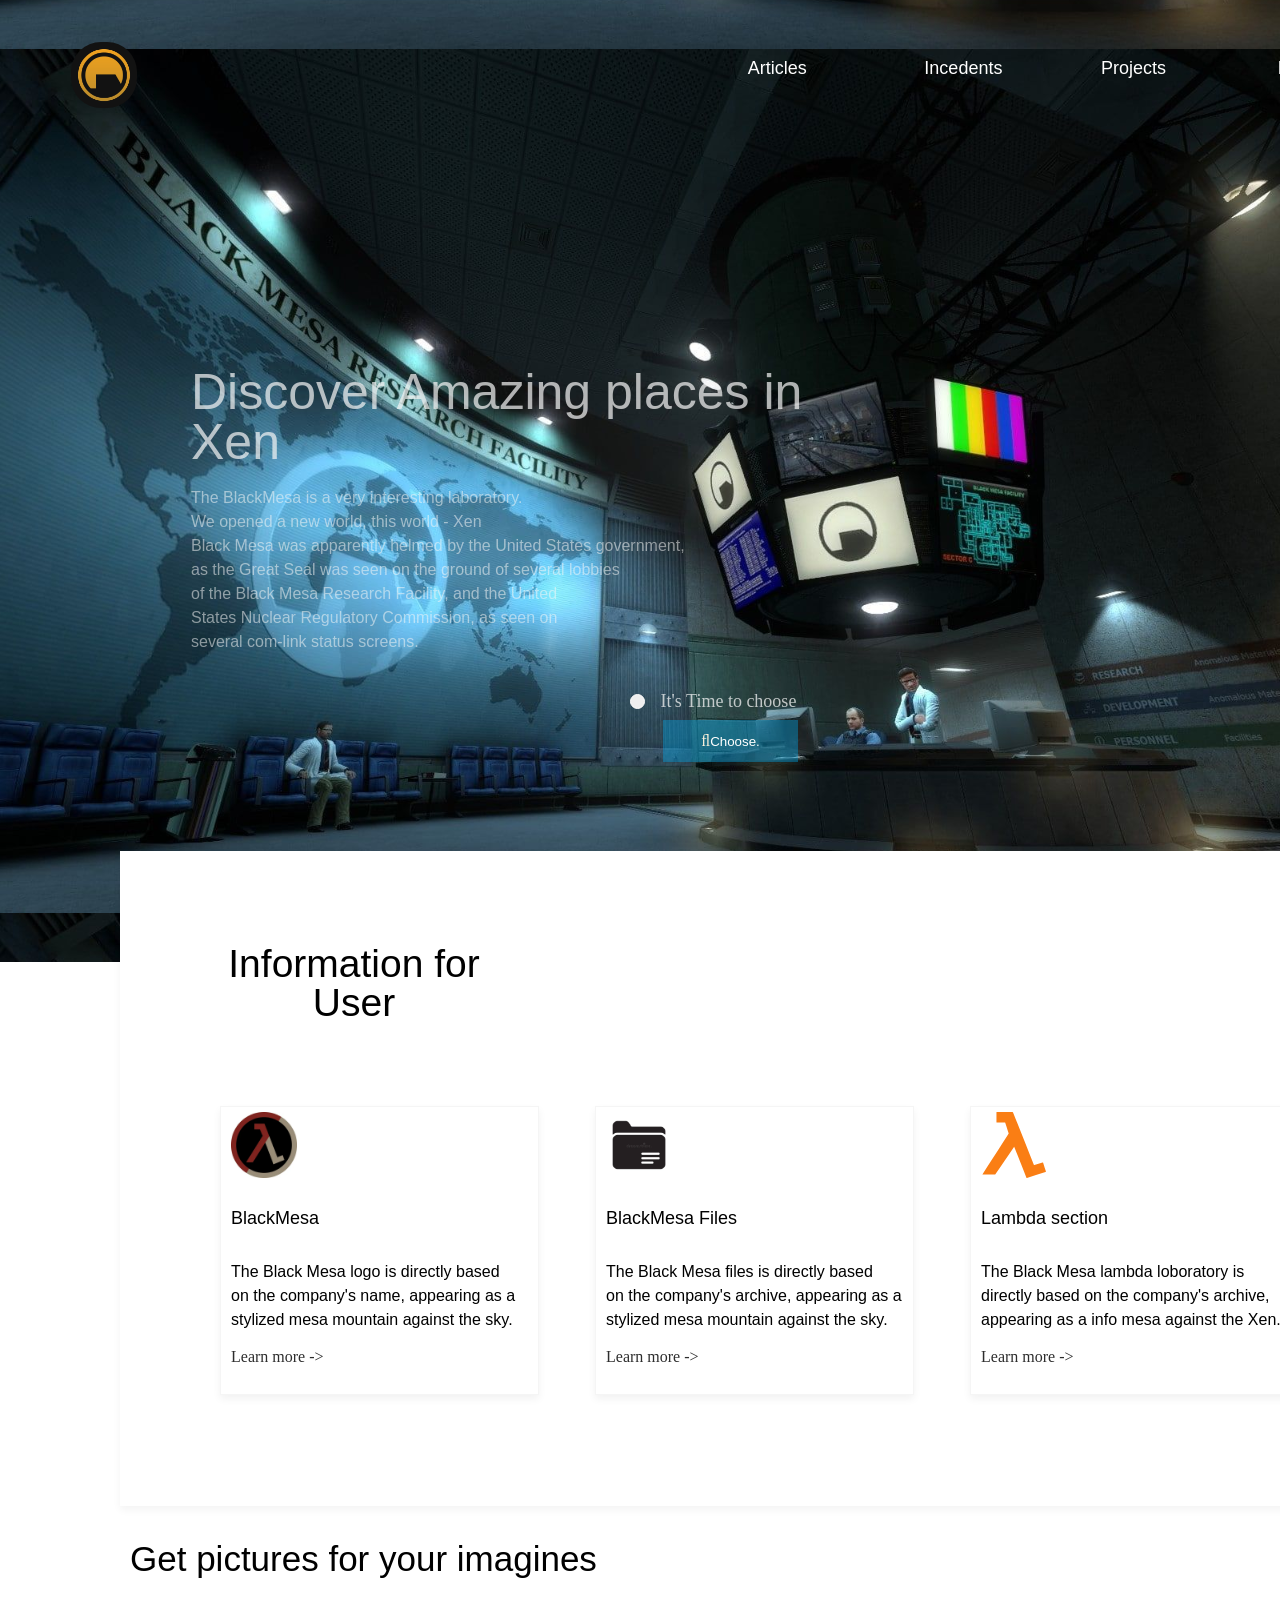
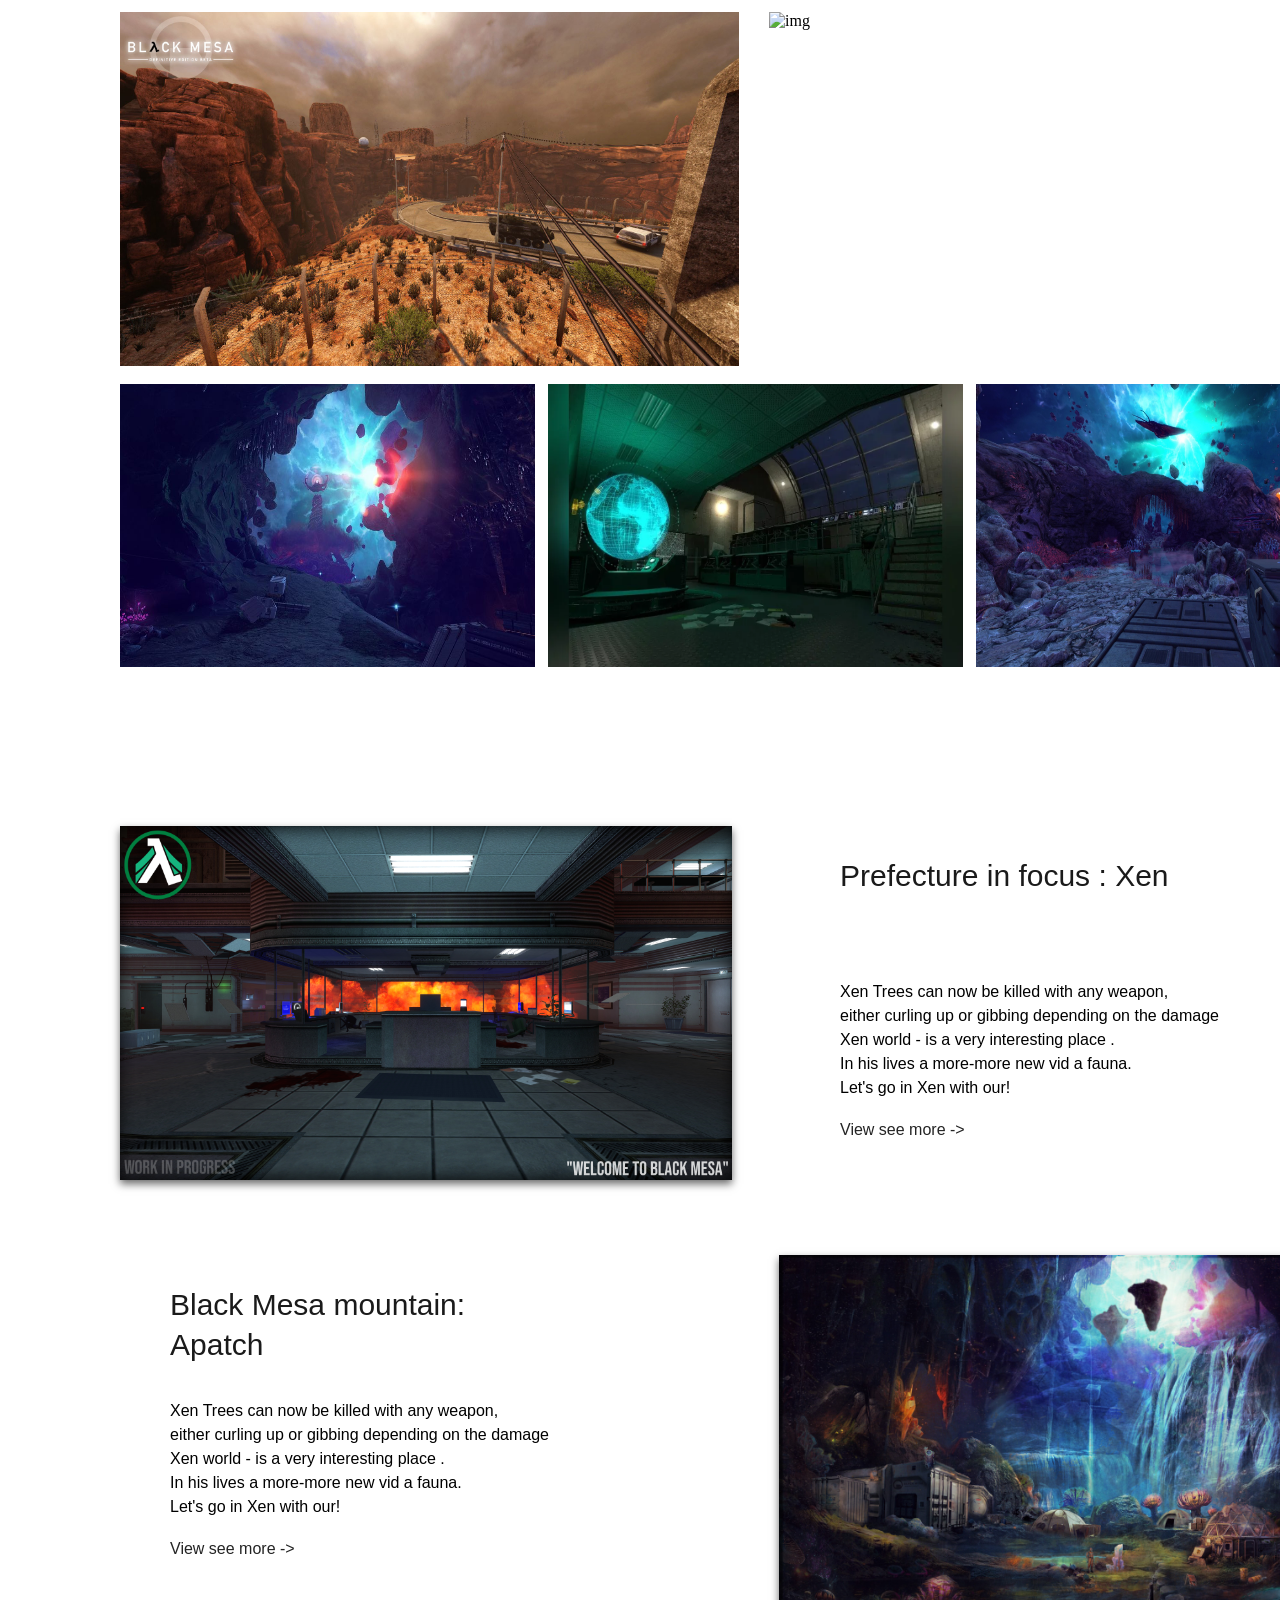
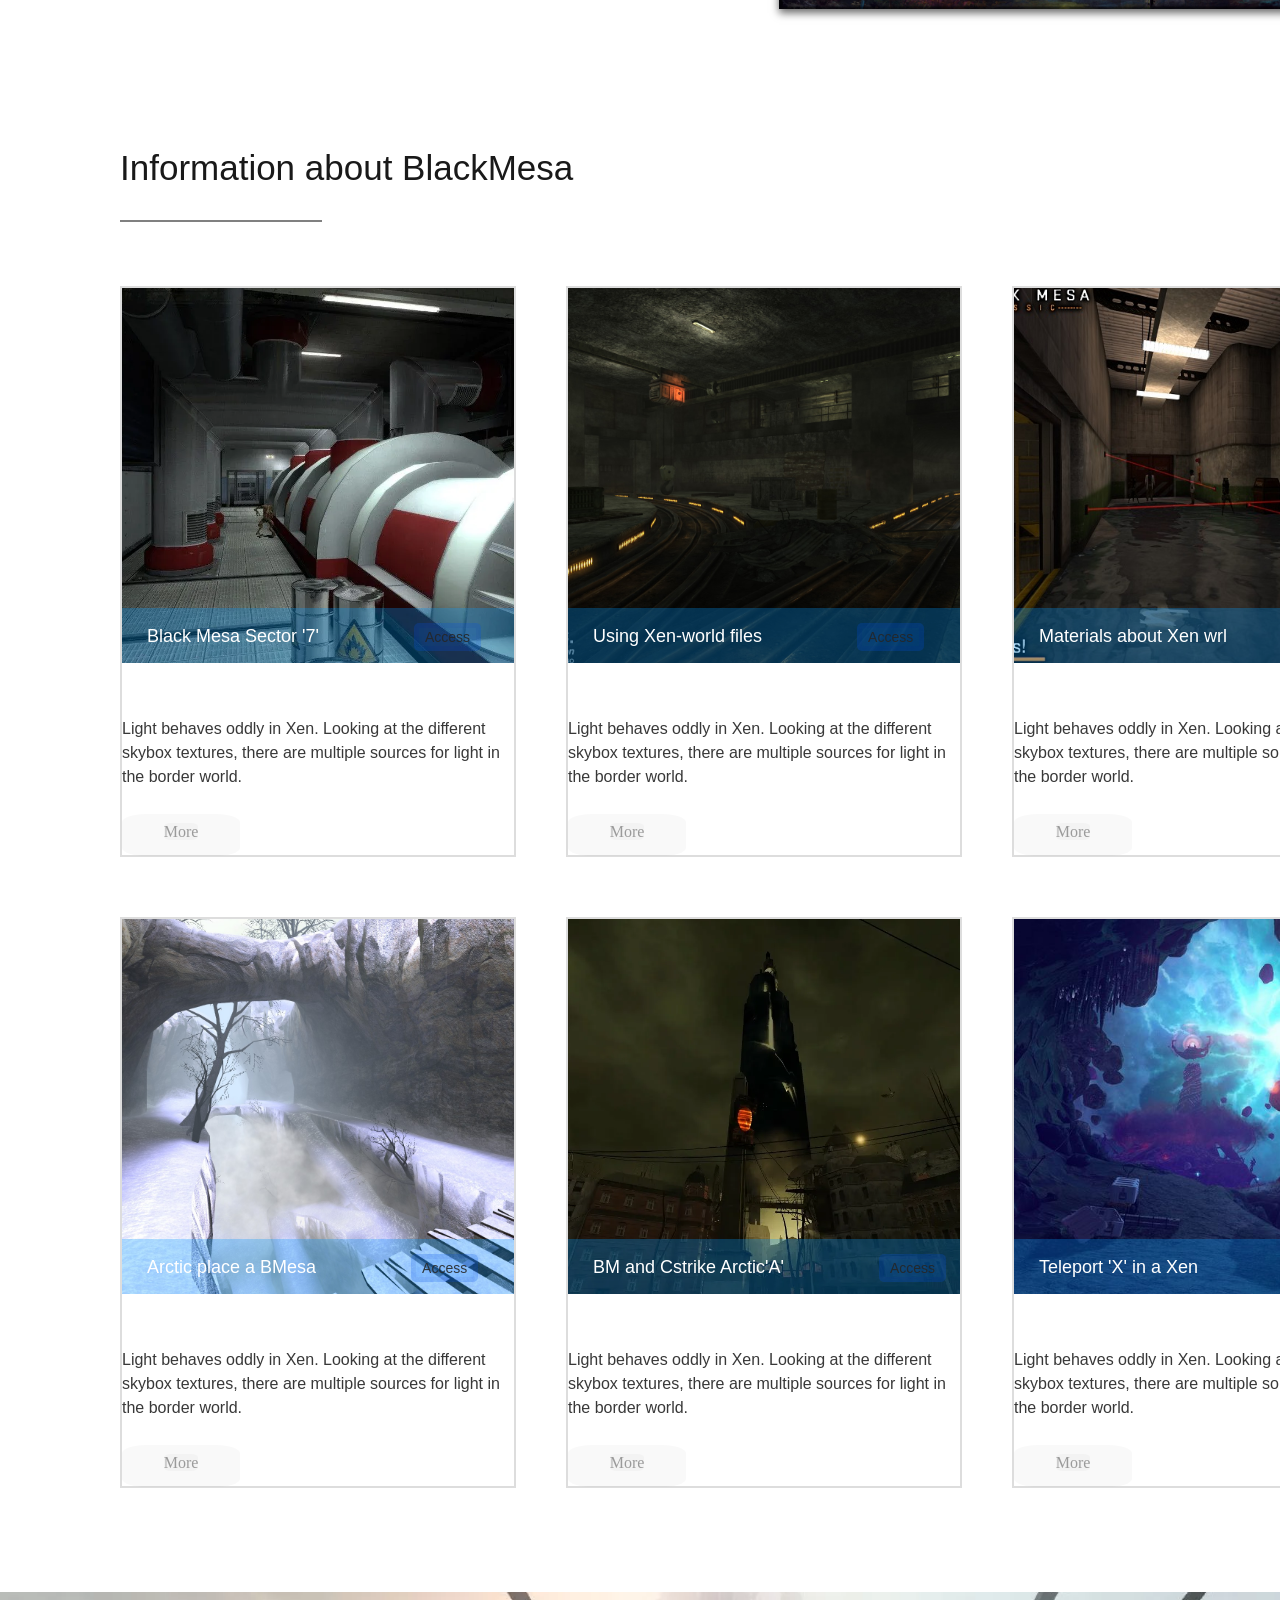
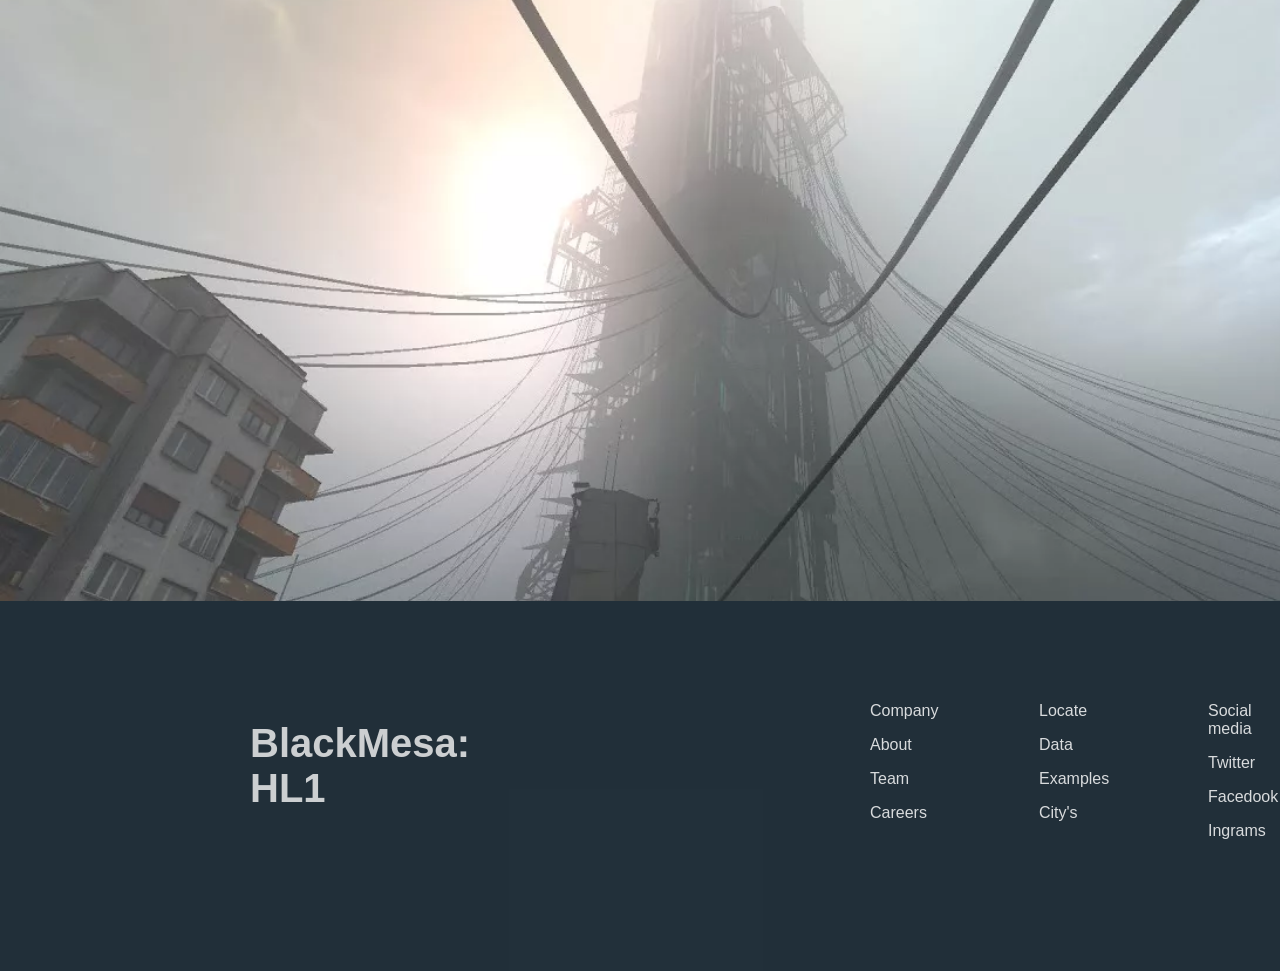
==== commit 40bcd04f: "Update index.html" ====
--- a/index.html
+++ b/index.html
@@ -1,7 +1,7 @@
 <!DOCTYPE html>
 <html lang="en">
 <head>
-    <base href="indexx.html">
+    <base href="index.html">
     <link rel="stylesheet" href="./css/stylee.css">
     <meta charset="UTF-8">
     <meta name="viewport" content="width=device-width, initial-scale=1.0">
@@ -80,8 +80,8 @@
         <p class="head_galery">Get pictures for your imagines</p>
         <a href="#more" class="see_more">See more -></a>
         <div class="img_head">
-            <img src="/html/img/galery_black_1.jpg" alt="img" class="hed_img">
-            <img src="/html/img/galery_black_mesa_3.jpg" alt="img" class="hed_img">
+            <img src="./img/galery_black_1.jpg" alt="img" class="hed_img">
+            <img src="./img/galery_black_mesa_3.jpg" alt="img" class="hed_img">
         </div>
         <div class="bottom_img">
             <img src="./img/galery_xen.jpg" alt="img" class="bott_img">
@@ -270,3 +270,5 @@
 </body>
 
 </html>
+
+
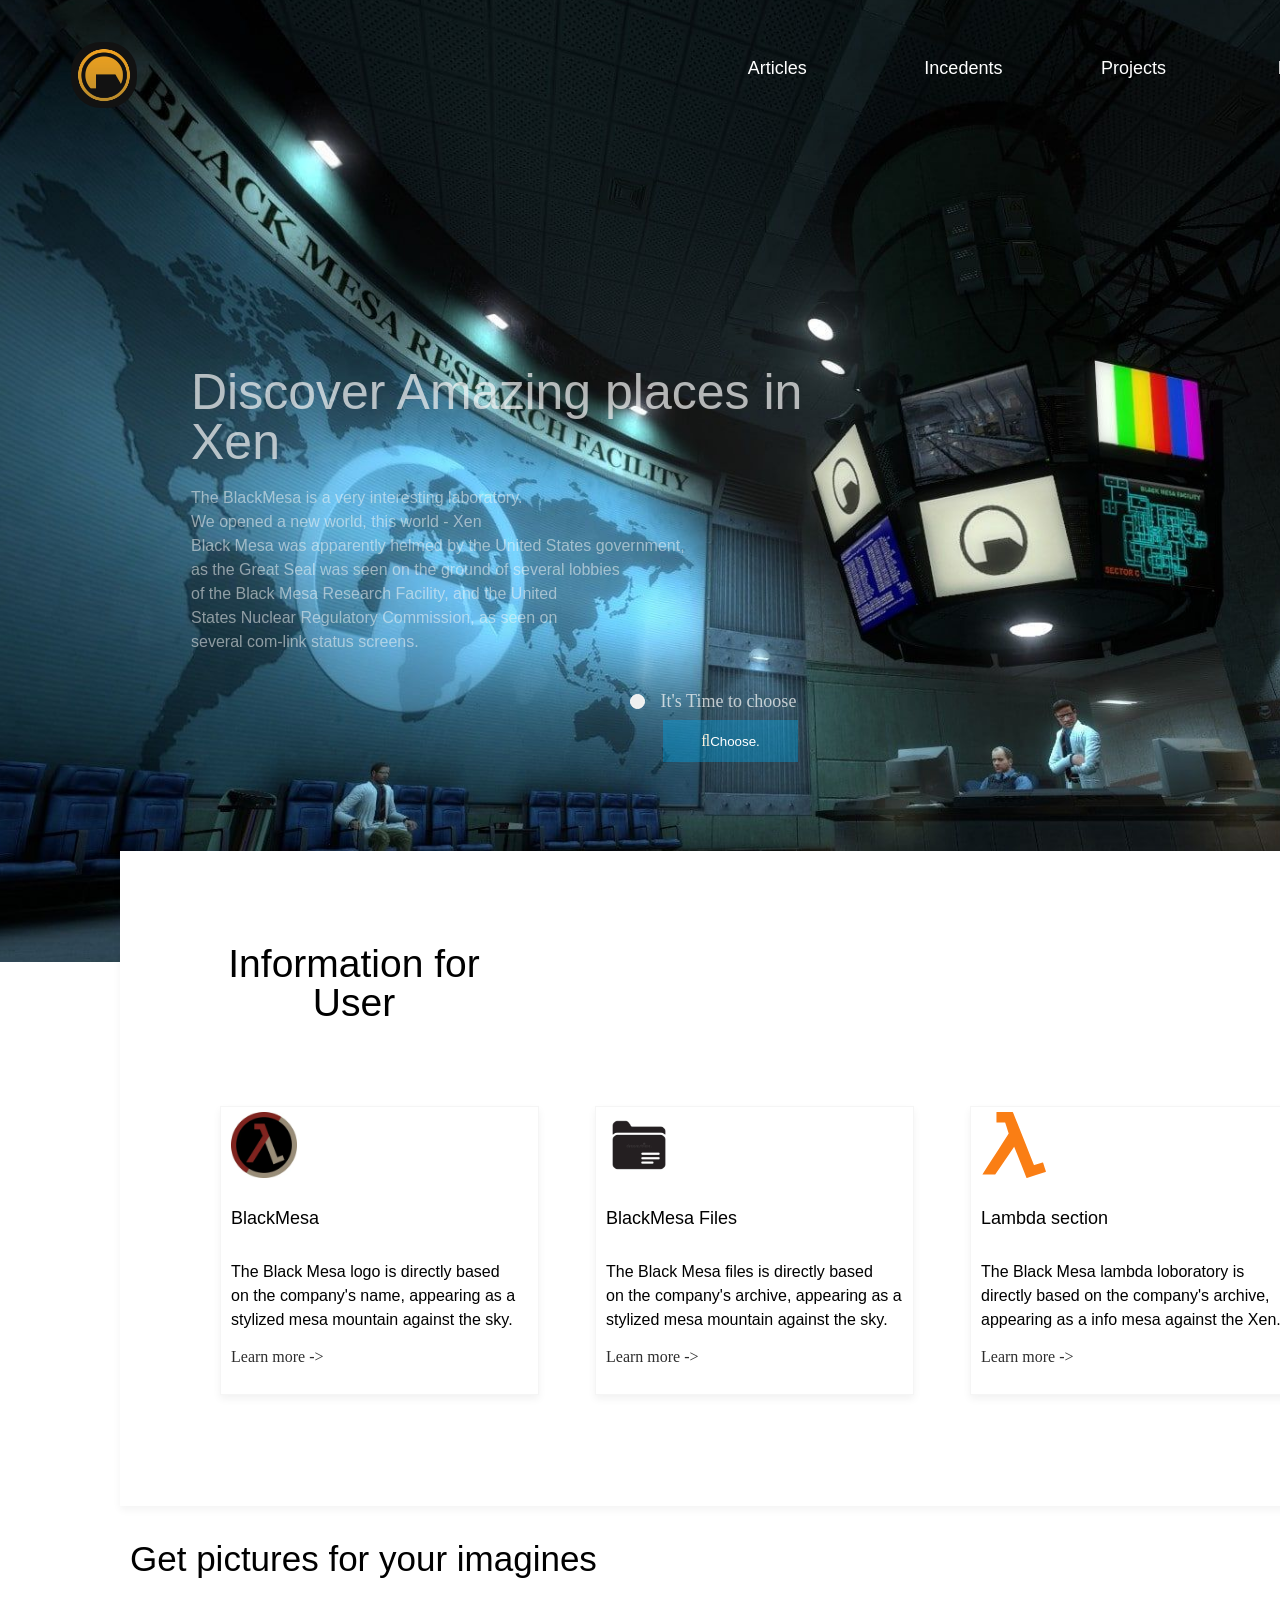
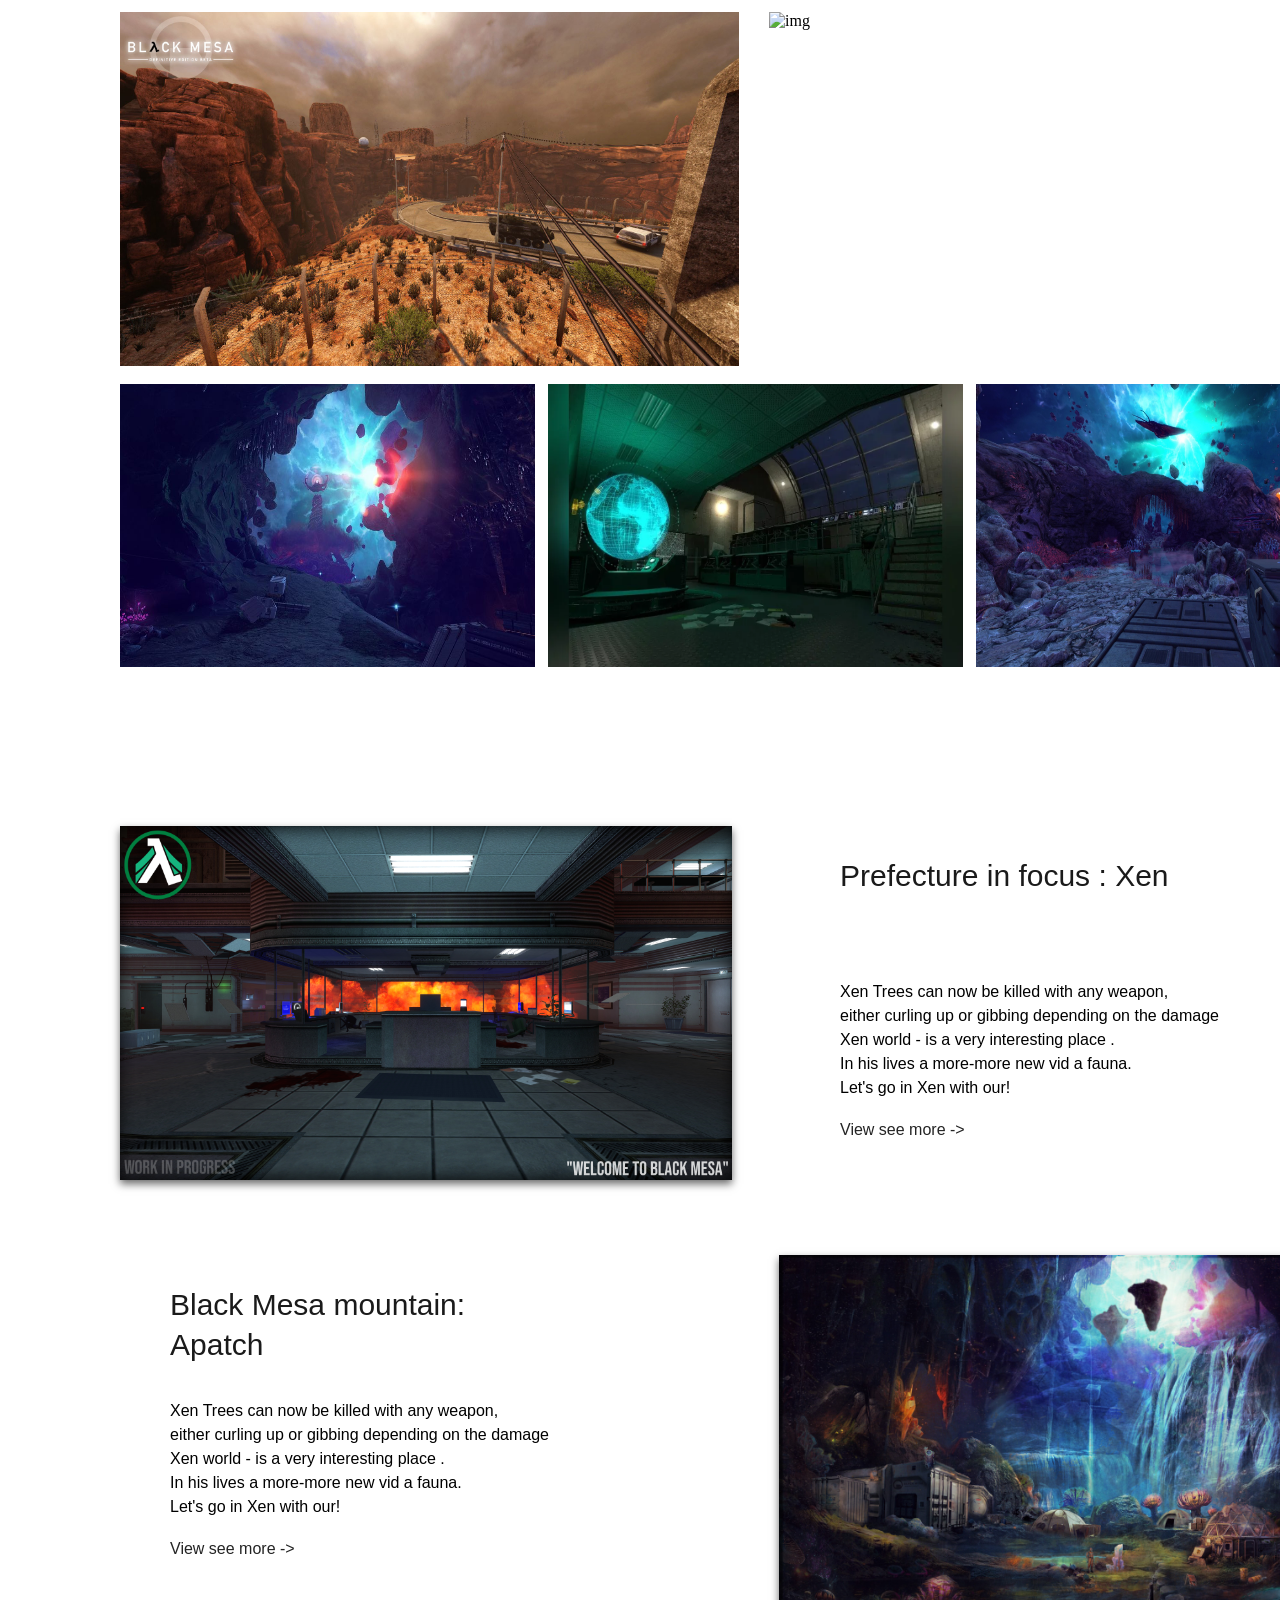
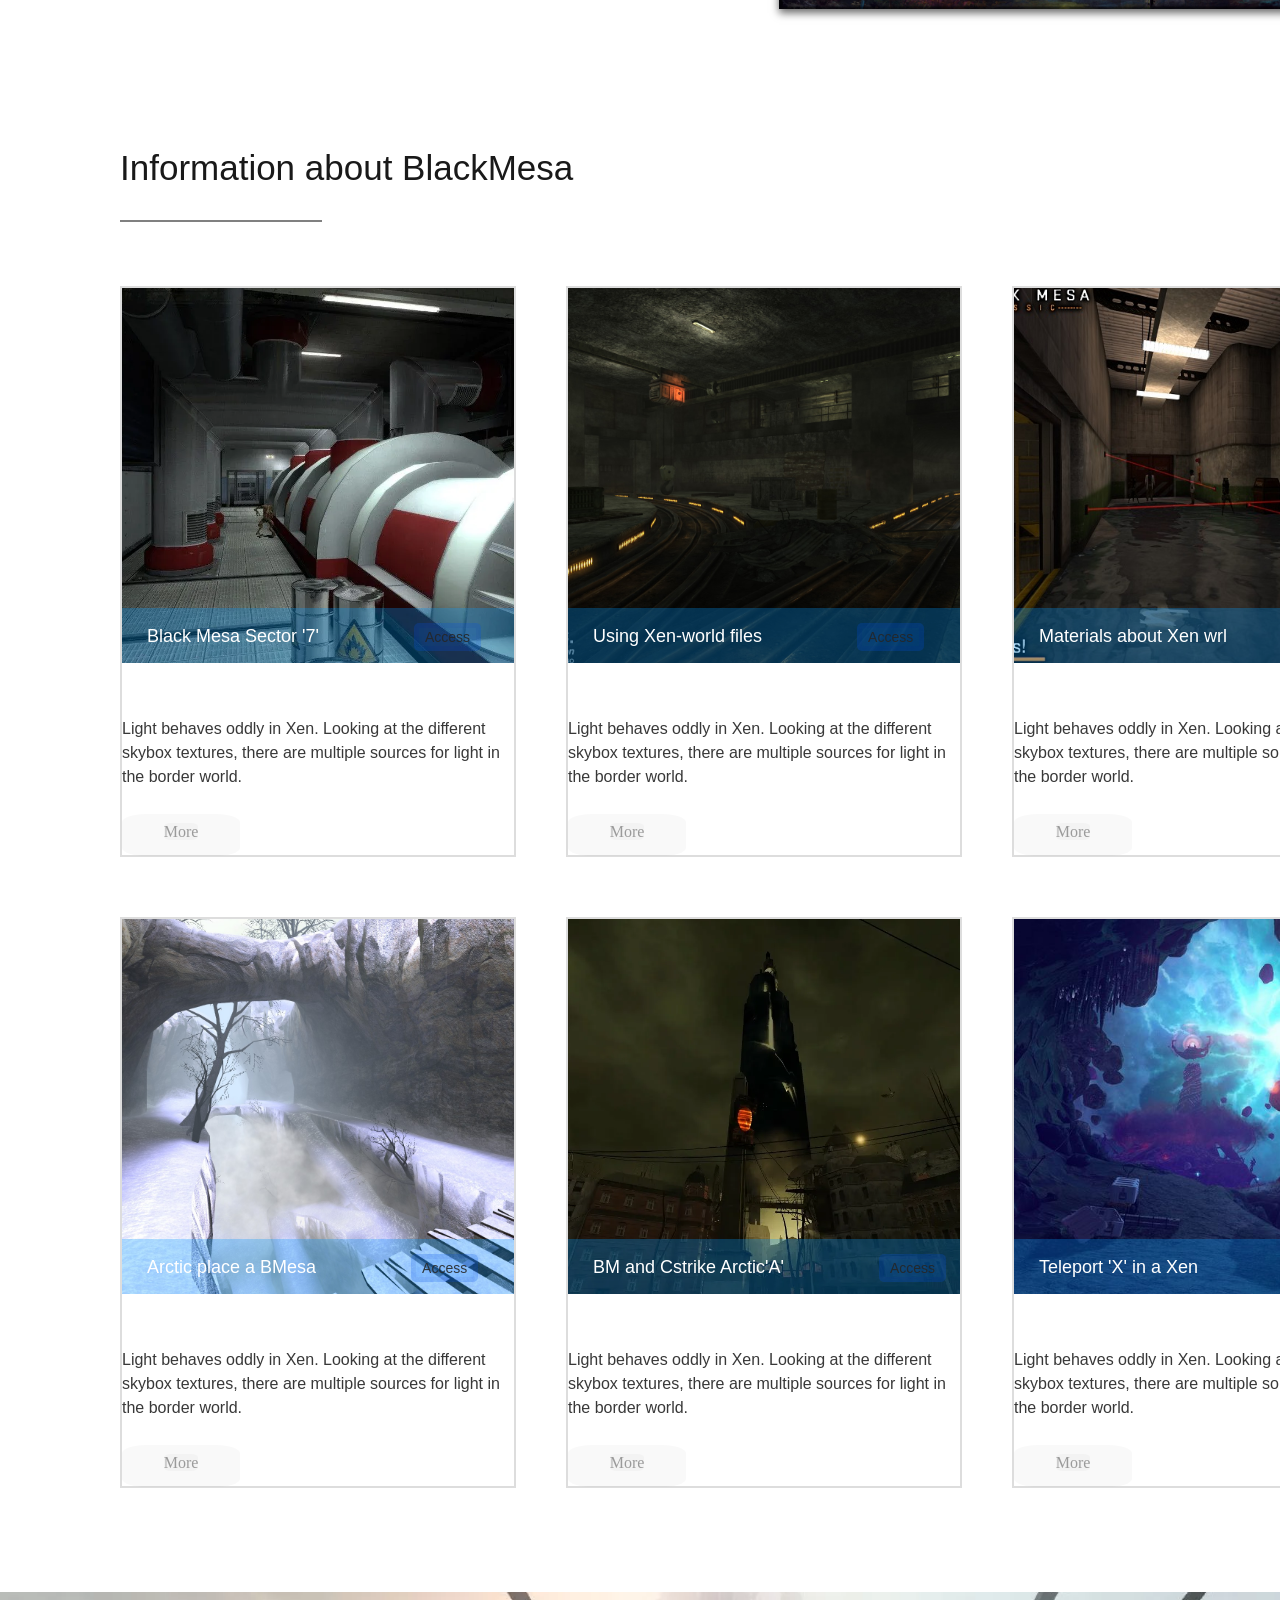
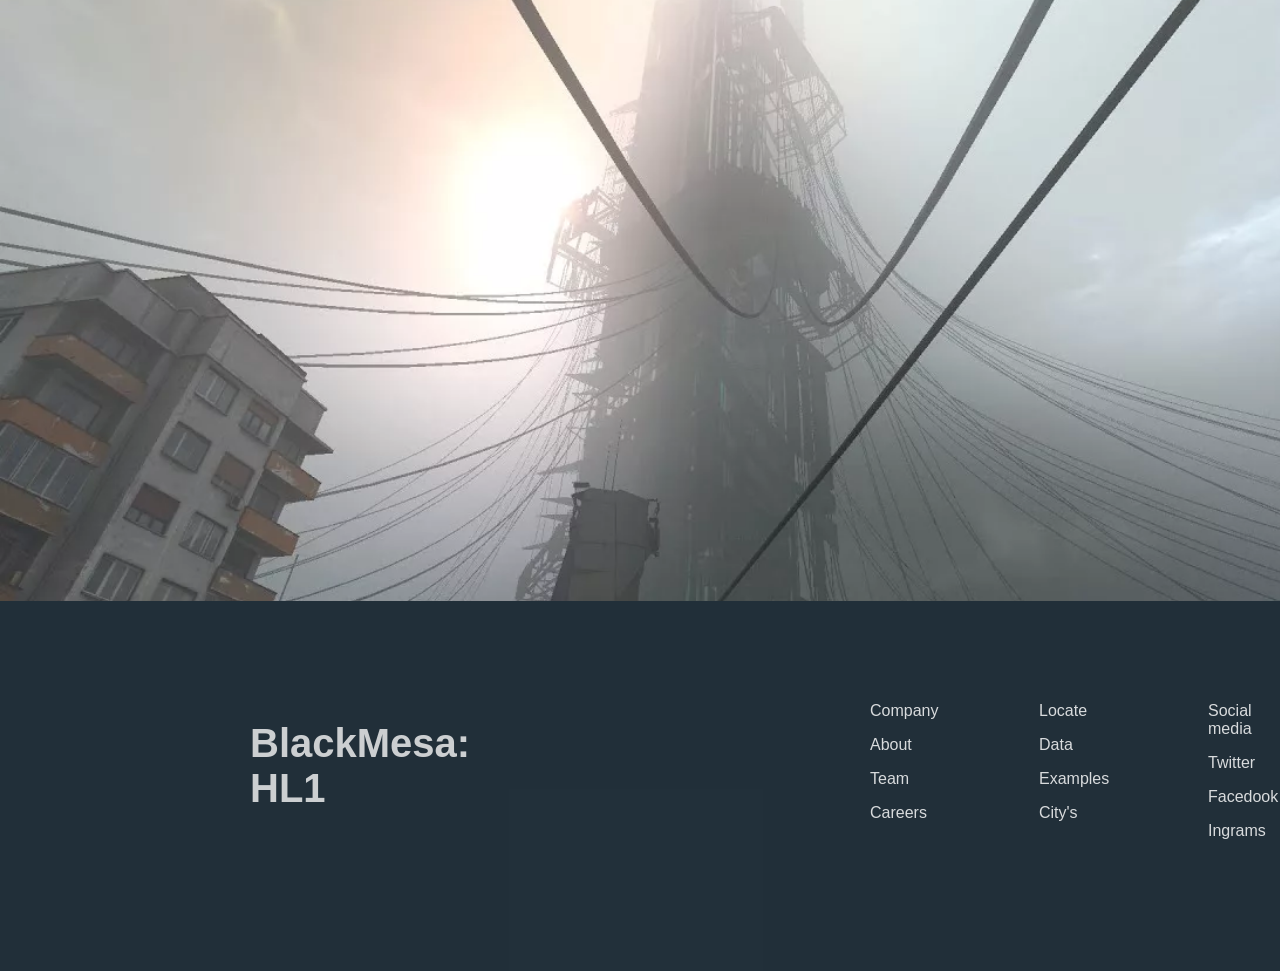
==== commit f76c9cfc: "Update index.html" ====
--- a/index.html
+++ b/index.html
@@ -16,7 +16,7 @@
             <a href="articles.html" class="next_str_1">Articles</a>
             <a href="#Next_str" class="next_str_1">Incedents</a>
             <a href="#Next_str" class="next_str_1">Projects</a>
-            <a href="#Next_str" class="next_str_1">Process</a>
+            <a href="process.html" class="next_str_1">Process</a>
         </div>
         <div class="central_text">
             <p class="text_central">Discover Amazing places in<br> Xen<wbr></p>
@@ -272,3 +272,4 @@
 </html>
 
 
+
--- a/css/stylee.css
+++ b/css/stylee.css
@@ -16,7 +16,7 @@
     background-image: url('black_mesa_2.jpg');
     background-size: 120% ;
     background-position:center ;
-    min-width: /*1500px*/100%;
+    min-width: 1500px;
     min-height: 962px;
     margin: 0 auto;
     padding: 0 auto;
@@ -1398,3 +1398,4 @@
     line-height: 100%;
 
 }
+
